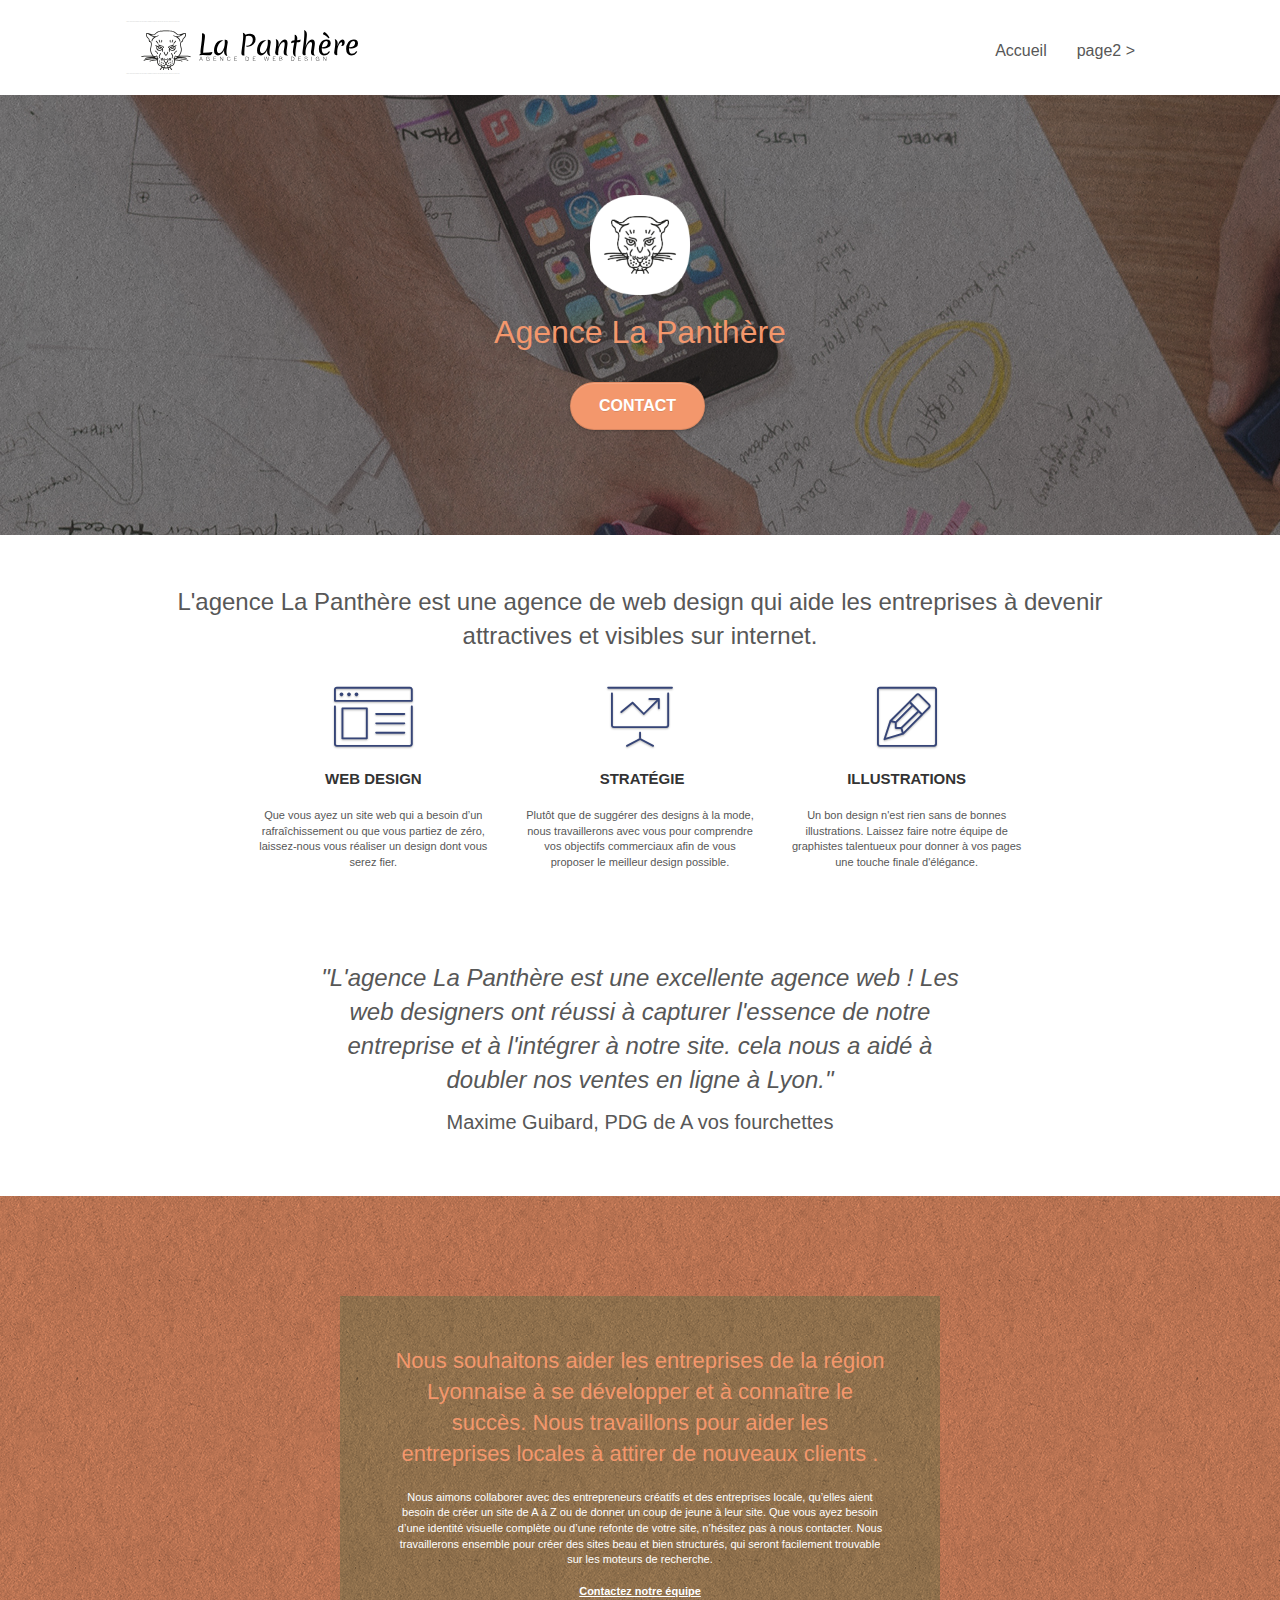
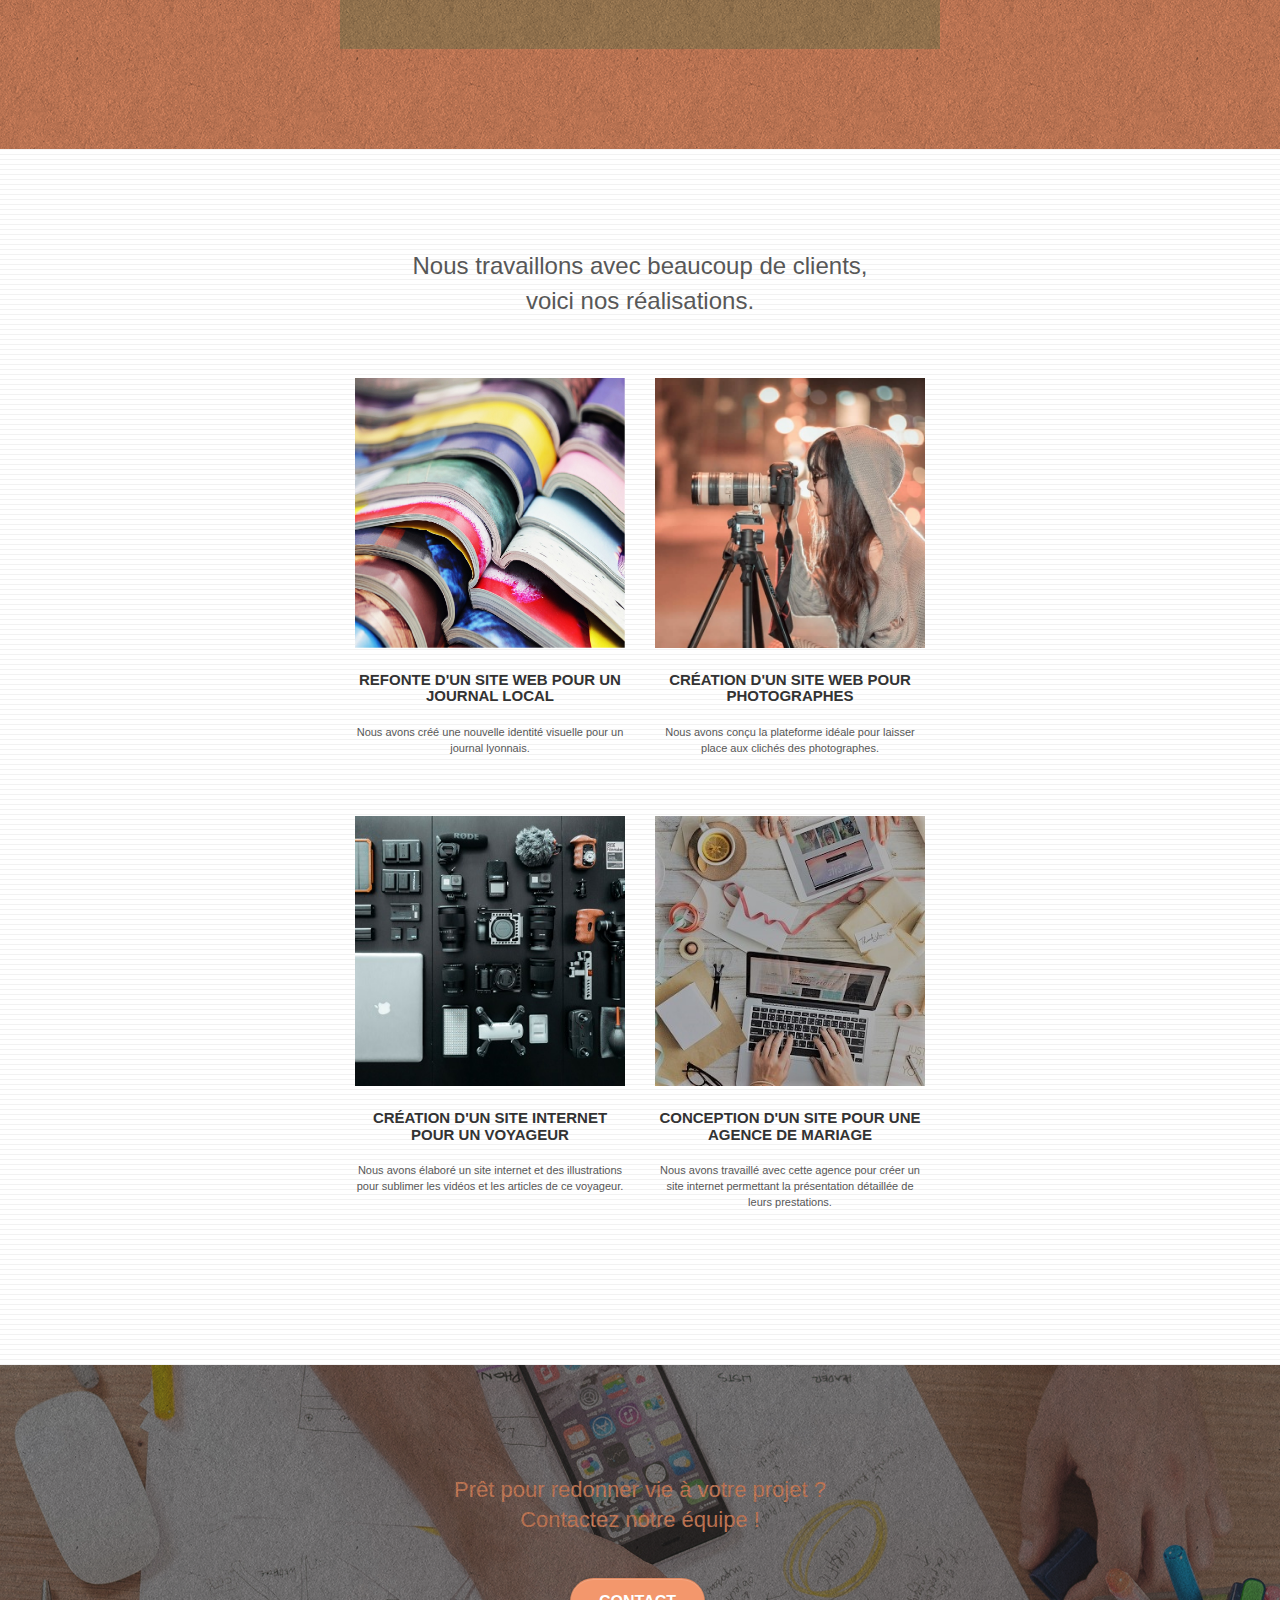
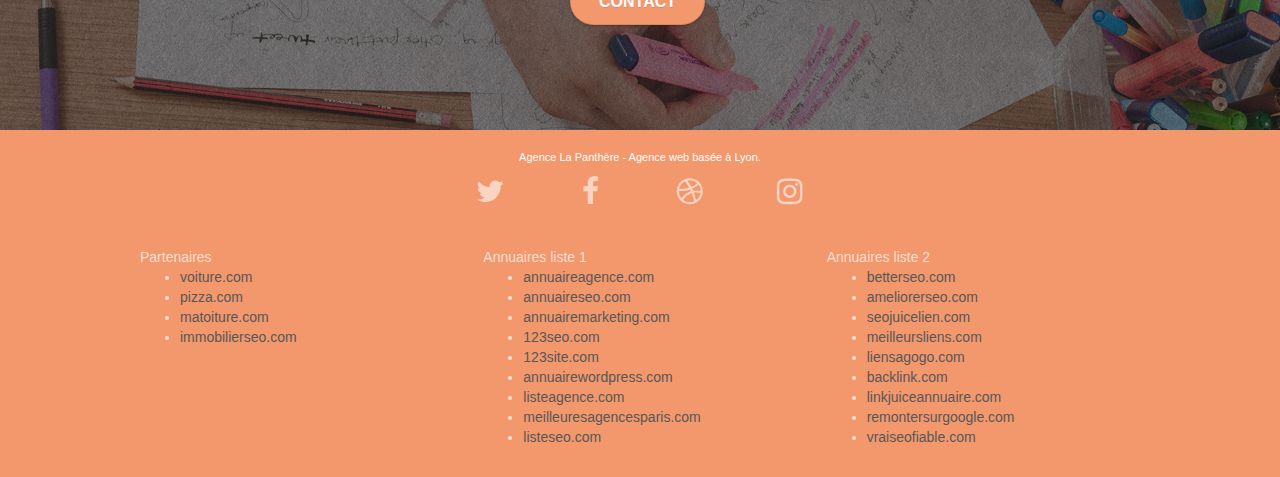
==== index.html @ 2849c3d4 "maj head, texte photo, langue" ====
<!DOCTYPE html>
<html lang="fr">
    <head>
        <meta charset="utf-8" />
        <meta
            name="keywords"
            content="seo, google, site web, site internet, agence design paris, agence design, agence design,agence design,agence design,agence design,agence design,agence design,agence design,agence design"
        />
        <meta name="description" content="" />
        <meta name="viewport" content="width=device-width, initial-scale=1.0, viewport-fit=cover" />
        <link rel="shortcut icon" type="image/png" href="favicon.jpg" />

        <link rel="stylesheet" type="text/css" href="./css/bootstrap.css" />
        <link rel="stylesheet" type="text/css" href="style.css" />
        <link rel="stylesheet" type="text/css" href="./css/font-awesome.css" />
        <link rel="stylesheet" type="text/css" href="./css/et-line.css" />

        <script src="./js/jquery-2.1.0.js"></script>
        <script src="./js/bootstrap.js"></script>
        <script src="./js/blocs.js"></script>
        <script src="./js/jquery.touchSwipe.js" defer></script>
        <script src="./js/gmaps.js"></script>

        <title>La Panthère</title>

        <!-- Analytics -->

        <!-- Analytics END -->
    </head>
    <body>
        <!-- Principal conteneur -->
        <div class="page-container">
            <!-- bloc-0 -->
            <div class="bloc bgc-white l-bloc" id="bloc-0">
                <div class="container bloc-sm">
                    <nav class="navbar row">
                        <div class="navbar-header">
                            <div class="keywords" style="color: #cccccc; font-size: 1px">
                                Agence web à paris, stratégie web, web design, illustrations, design de site web, site
                                web, web, internet, site internet, site
                            </div>
                            <a class="navbar-brand" href="index.html"
                                ><img
                                    src="img/agence-la-panthere-monochrome.svg"
                                    alt="paris web design logo agence web meilleure agence"
                                    height="40"
                            /></a>
                            <div class="keywords" style="color: #cccccc; font-size: 1px">
                                Agence web à paris, stratégie web, web design, illustrations, design de site web, site
                                web, web, internet, site internet, site
                            </div>
                            <button
                                id="nav-toggle"
                                type="button"
                                class="ui-navbar-toggle navbar-toggle"
                                data-toggle="collapse"
                                data-target=".navbar-1"
                            >
                                <span class="sr-only">Toggle navigation</span><span class="icon-bar"></span
                                ><span class="icon-bar"></span><span class="icon-bar"></span>
                            </button>
                        </div>
                        <div class="collapse navbar-collapse navbar-1 special-dropdown-nav">
                            <ul class="site-navigation nav navbar-nav">
                                <li>
                                    <a href="index.html">Accueil</a>
                                </li>
                                <li></li>
                                <li>
                                    <a href="page2.html">page2 &gt;</a>
                                </li>
                            </ul>
                        </div>
                    </nav>
                </div>
            </div>
            <!-- bloc-0 END -->

            <!-- bloc-1-presentation -->
            <div
                class="bloc bgc-dark-slate-blue bg-banniere d-bloc bg-t-edge bloc-bg-texture texture-paper b-parallax"
                id="bloc-1-hero"
            >
                <div class="container bloc-lg">
                    <div class="row tight-width-whitespace">
                        <div class="col-sm-12">
                            <img
                                src="img/logo.png"
                                class="center-block image-resize-mode"
                                width="100"
                                alt="Agence La Panthère, agence web paris, création logo paris"
                            />
                            <h1 class="text-center hero-bloc-text tc-white">Agence La Panthère</h1>
                            <div class="text-center">
                                <a
                                    href="page2.html"
                                    class="btn btn-lg btn-clean btn-rd cta-hero btn-atomic-tangerine"
                                    id="cta-hero"
                                    >Contact</a
                                >
                            </div>
                        </div>
                    </div>
                </div>
            </div>
            <!-- bloc-1-presentation END -->

            <!-- bloc-2-services -->
            <div class="bloc bgc-white l-bloc" id="bloc-2-services">
                <div class="container bloc-md">
                    <div class="row">
                        <div class="col-sm-12 text-center">
                            <p class="citation_1">
                                L'agence La Panthère est une agence de web design qui aide les entreprises à devenir
                                attractives et visibles sur internet.
                            </p>
                        </div>
                    </div>
                    <div class="row voffset-lg med-width-whitespace">
                        <div class="col-sm-4">
                            <div class="text-center">
                                <span class="et-icon-browser sm-shadow icon-dark-slate-blue icons icon-lg"></span>
                            </div>
                            <h3 class="mg-md text-center">Web design</h3>
                            <p class="text-center">
                                Que vous ayez un site web qui a besoin d&rsquo;un rafraîchissement ou que vous partiez
                                de zéro, laissez-nous vous réaliser un design dont vous serez fier.
                            </p>
                        </div>
                        <div class="col-sm-4">
                            <div class="text-center">
                                <span class="et-icon-presentation sm-shadow icon-dark-slate-blue icons icon-lg"></span>
                            </div>
                            <h3 class="mg-md text-center">&nbsp;Stratégie</h3>
                            <p class="text-center">
                                Plutôt que de suggérer des designs à la mode, nous travaillerons avec vous pour
                                comprendre vos objectifs commerciaux afin de vous proposer le meilleur design
                                possible.<br />
                            </p>
                        </div>
                        <div class="col-sm-4">
                            <div class="text-center">
                                <span class="et-icon-edit sm-shadow icon-dark-slate-blue icons icon-lg"></span>
                            </div>
                            <h3 class="mg-md text-center">Illustrations</h3>
                            <p class="text-center">
                                Un bon design n'est rien sans de bonnes illustrations. Laissez faire notre équipe de
                                graphistes talentueux pour donner à vos pages une touche finale d'élégance.
                            </p>
                        </div>
                    </div>
                    <div class="row voffset-lg voffset">
                        <div class="col-xs-12 col-md-8 col-md-offset-2 text-center">
                            <p class="citation_2">
                                "L'agence La Panthère est une excellente agence web ! Les web designers ont réussi à
                                capturer l'essence de notre entreprise et à l'intégrer à notre site. cela nous a aidé à
                                doubler nos ventes en ligne à Lyon."
                            </p>
                            <p class="sous_citation">Maxime Guibard, PDG de A vos fourchettes</p>
                        </div>
                    </div>
                </div>
            </div>
            <!-- bloc-2-services END -->

            <!-- bloc-3-what-i-do -->
            <div
                class="bloc tc-white bgc-atomic-tangerine bg-presentation d-bloc bloc-bg-texture texture-paper b-parallax"
                id="bloc-3-what-i-do"
            >
                <div class="container bloc-lg">
                    <div class="row tight-width-whitespace black-background">
                        <div class="col-sm-12">
                            <h2 class="mg-md text-center tc-white">
                                Nous souhaitons aider les entreprises de la région Lyonnaise à se développer et à
                                connaître le succès. Nous travaillons pour aider les entreprises locales à attirer de
                                nouveaux clients .<br />
                            </h2>
                            <p class="text-center white">
                                Nous aimons collaborer avec des entrepreneurs créatifs et des entreprises locale,
                                qu’elles aient besoin de créer un site de A à Z ou de donner un coup de jeune à leur
                                site. Que vous ayez besoin d’une identité visuelle complète ou d’une refonte de votre
                                site, n’hésitez pas à nous contacter. Nous travaillerons ensemble pour créer des sites
                                beau et bien structurés, qui seront facilement trouvable sur les moteurs de recherche.
                                <br /><br /><a class="ltc-white bold-link" href="page2.html">Contactez notre équipe</a
                                ><br />
                            </p>
                        </div>
                    </div>
                </div>
            </div>
            <!-- bloc-3-what-i-do END -->

            <!-- bloc-4-portfolio -->
            <div class="bloc bgc-white bg-lines-h2-bg bg-repeat l-bloc" id="bloc-4-portfolio">
                <div class="container bloc-lg">
                    <div class="row">
                        <div class="col-sm-12 text-center">
                            <p class="citation_3">
                                Nous travaillons avec beaucoup de clients,<br />
                                voici nos réalisations.
                            </p>
                        </div>
                    </div>
                    <div class="row tight-width-whitespace portfolio-row">
                        <div class="col-sm-6">
                            <a
                                href="#"
                                data-lightbox="img/1.jpg"
                                data-gallery-id="gallery-1"
                                data-caption="Refonte d'un site web pour un journal local"
                                data-frame="snapshot-lb"
                                ><img
                                    src="img/1.jpg"
                                    alt="paris web design logo agence web meilleure agence et refonte site web journal"
                                    class="img-responsive portfolio-thumb"
                            /></a>
                            <h3 class="mg-md text-center">Refonte d'un site web pour un journal local</h3>
                            <p class="text-center">
                                Nous avons créé une nouvelle identité visuelle pour un journal lyonnais.
                            </p>
                        </div>
                        <div class="col-sm-6">
                            <a
                                href="#"
                                data-lightbox="img/2.jpg"
                                data-gallery-id="gallery-1"
                                data-caption="Création d'un site web pour photographes"
                                data-frame="snapshot-lb"
                                ><img
                                    src="img/2.jpg"
                                    class="img-responsive portfolio-thumb"
                                    alt="paris web design logo agence web meilleure agence, Création d'un site web pour photographes"
                            /></a>
                            <h3 class="mg-md text-center">Création d'un site web pour photographes</h3>
                            <p class="text-center">
                                Nous avons conçu la plateforme idéale pour laisser place aux clichés des photographes.
                            </p>
                        </div>
                    </div>
                    <div class="row tight-width-whitespace portfolio-row">
                        <div class="col-sm-6">
                            <a
                                href="#"
                                data-lightbox="img/3.bmp"
                                data-gallery-id="gallery-1"
                                data-caption="Création d'un site internet pour un voyageur"
                                data-frame="snapshot-lb"
                                ><img
                                    src="img/3.bmp"
                                    class="img-responsive portfolio-thumb"
                                    alt="paris web design logo agence web meilleure agence, Création d'un site web pour voyageur"
                            /></a>
                            <h3 class="mg-md text-center">Création d'un site internet pour un voyageur</h3>
                            <p class="text-center">
                                Nous avons élaboré un site internet et des illustrations pour sublimer les vidéos et les
                                articles de ce voyageur.
                            </p>
                        </div>
                        <div class="col-sm-6">
                            <a
                                href="#"
                                data-lightbox="img/4.bmp"
                                data-gallery-id="gallery-1"
                                data-caption="Conception d'un site pour une agence de mariage"
                                data-frame="snapshot-lb"
                                ><img
                                    src="img/4.bmp"
                                    class="img-responsive portfolio-thumb"
                                    alt="paris web design logo agence web meilleure agence, Création d'un site web pour agence de mariage"
                            /></a>
                            <h3 class="mg-md text-center">Conception d'un site pour une agence de mariage</h3>
                            <p class="text-center">
                                Nous avons travaillé avec cette agence pour créer un site internet permettant la
                                présentation détaillée de leurs prestations.
                            </p>
                        </div>
                    </div>
                </div>
            </div>
            <!-- bloc-4-portfolio END -->

            <!-- bloc-5-cta -->
            <div class="bloc bgc-dark-slate-blue bg-banniere d-bloc bloc-bg-texture texture-paper" id="bloc-5-cta">
                <div class="container bloc-lg">
                    <div class="row">
                        <h2 class="mg-md text-center tc-white">
                            Prêt pour redonner vie à votre projet ?<br />Contactez notre équipe !
                        </h2>
                        <div class="col-sm-12 text-center">
                            <a href="page2.html" class="btn btn-atomic-tangerine btn-clean btn-rd btn-lg cta-hero"
                                >Contact</a
                            >
                        </div>
                    </div>
                </div>
            </div>
            <!-- bloc-5-cta END -->

            <!-- Footer - bloc-8 -->
            <div class="bloc bgc-atomic-tangerine d-bloc" id="bloc-8">
                <div class="container bloc-sm">
                    <div class="row">
                        <div class="col-sm-12">
                            <p class="text-center white">Agence La Panthère - Agence web basée à Lyon.<br /></p>
                            <div class="row row-no-gutters social">
                                <div class="col-sm-3">
                                    <div class="text-center">
                                        <a class="social" href="index.html"
                                            ><span class="fa fa-twitter icon-md"></span
                                        ></a>
                                    </div>
                                </div>
                                <div class="col-sm-3">
                                    <div class="text-center">
                                        <a class="social" href="index.html"
                                            ><span class="fa fa-facebook icon-md"></span
                                        ></a>
                                    </div>
                                </div>
                                <div class="col-sm-3">
                                    <div class="text-center">
                                        <a class="social" href="index.html"
                                            ><span class="fa fa-dribbble icon-md"></span
                                        ></a>
                                    </div>
                                </div>
                                <div class="col-sm-3">
                                    <div class="text-center">
                                        <a class="social" href="index.html"
                                            ><span class="fa fa-instagram icon-md"></span
                                        ></a>
                                    </div>
                                </div>
                                <div class="keywords" style="color: #f3976c">
                                    Agence web à paris, stratégie web, web design, illustrations, design de site web,
                                    site web, web, internet, site internet, site
                                </div>
                            </div>
                            <div class="row">
                                <div class="col-sm-4">
                                    Partenaires
                                    <ul>
                                        <li><a href="voiture.com">voiture.com</a></li>
                                        <li><a href="pizza.com">pizza.com</a></li>
                                        <li><a href="matoiture.com">matoiture.com</a></li>
                                        <li><a href="immobilierseo.com">immobilierseo.com</a></li>
                                    </ul>
                                </div>
                                <div class="col-sm-4">
                                    Annuaires liste 1
                                    <ul>
                                        <li><a href="annuaireagence.com">annuaireagence.com</a></li>
                                        <li><a href="annuaireseo.com">annuaireseo.com</a></li>
                                        <li><a href="annuairemarketing.com">annuairemarketing.com</a></li>
                                        <li><a href="123seoture.com">123seo.com</a></li>
                                        <li><a href="123site.com">123site.com</a></li>
                                        <li><a href="annuairewordpress.com">annuairewordpress.com</a></li>
                                        <li><a href="listeagence.com">listeagence.com</a></li>
                                        <li><a href="meilleuresagencesparis.com">meilleuresagencesparis.com</a></li>
                                        <li><a href="listeseo.com">listeseo.com</a></li>
                                    </ul>
                                </div>
                                <div class="col-sm-4">
                                    Annuaires liste 2
                                    <ul>
                                        <li><a href="betterseo.com">betterseo.com</a></li>
                                        <li><a href="ameliorerseo.com">ameliorerseo.com</a></li>
                                        <li><a href="seojuicelien.com">seojuicelien.com</a></li>
                                        <li><a href="meilleursliens.com">meilleursliens.com</a></li>
                                        <li><a href="liensagogo.com">liensagogo.com</a></li>
                                        <li><a href="backlink.com">backlink.com</a></li>
                                        <li><a href="linkjuiceannuaire.com">linkjuiceannuaire.com</a></li>
                                        <li><a href="remontersurgoogle.com">remontersurgoogle.com</a></li>
                                        <li><a href="vraiseofiable.com">vraiseofiable.com</a></li>
                                    </ul>
                                </div>
                            </div>
                        </div>
                    </div>
                </div>
            </div>
            <!-- Footer - bloc-8 END -->
        </div>
        <!-- Principal conteneur END -->
    </body>
</html>
---- style.css ----
body {
    margin: 0;
    padding: 0;
    background: #fff;
    overflow-x: hidden;
    -webkit-font-smoothing: antialiased;
    -moz-osx-font-smoothing: grayscale;
}

a,
button {
    transition: all 0.3s ease-in-out;
    outline: none !important;
}

a:hover {
    text-decoration: none;
    cursor: pointer;
}

#page-loading-blocs-notifaction {
    position: fixed;
    top: 0;
    bottom: 0;
    width: 100%;
    z-index: 100000;
    background: #ffffff url("img/pageload-spinner.gif") no-repeat center center;
}

.bloc {
    width: 100%;
    clear: both;
    background: 50% 50% no-repeat;
    padding: 0 50px;
    -webkit-background-size: cover;
    -moz-background-size: cover;
    -o-background-size: cover;
    background-size: cover;
    position: relative;
}

.bloc .container {
    padding-left: 0;
    padding-right: 0;
}

.bloc-lg {
    padding: 100px 50px;
}

.bloc-md {
    padding: 50px;
}

.bloc-sm {
    padding: 20px 50px;
}

.bg-center,
.bg-l-edge,
.bg-r-edge,
.bg-t-edge,
.bg-b-edge,
.bg-tl-edge,
.bg-bl-edge,
.bg-tr-edge,
.bg-br-edge,
.bg-repeat {
    -webkit-background-size: auto !important;
    -moz-background-size: auto !important;
    -o-background-size: auto !important;
    background-size: auto !important;
}

.bg-repeat {
    background: repeat;
}

.bg-t-edge {
    background: top no-repeat;
}

.bloc-bg-texture::before {
    content: "";
    background-size: 2px 2px;
    position: absolute;
    top: 0;
    bottom: 0;
    left: 0;
    right: 0;
}

.texture-paper::before {
    background: url("img/texture-paper.png");
    background-size: 280px 280px;
}

.b-parallax {
    background-attachment: fixed;
}

.d-bloc {
    color: rgba(255, 255, 255, 0.7);
}

.d-bloc button:hover {
    color: rgba(255, 255, 255, 0.9);
}

.d-bloc .icon-round,
.d-bloc .icon-square,
.d-bloc .icon-rounded,
.d-bloc .icon-semi-rounded-a,
.d-bloc .icon-semi-rounded-b {
    border-color: rgba(255, 255, 255, 0.9);
}

.d-bloc .divider-h span {
    border-color: rgba(255, 255, 255, 0.2);
}

.d-bloc .a-btn,
.d-bloc .navbar a,
.d-bloc .navbar-brand,
.d-bloc a .icon-sm,
.d-bloc a .icon-md,
.d-bloc a .icon-lg,
.d-bloc a .icon-xl,
.d-bloc h1 a,
.d-bloc h2 a,
.d-bloc h3 a,
.d-bloc h4 a,
.d-bloc h5 a,
.d-bloc h6 a,
.d-bloc p a {
    color: rgba(255, 255, 255, 0.6);
}

.d-bloc .a-btn:hover,
.d-bloc .navbar a:hover,
.d-bloc .navbar-brand:hover,
.d-bloc a:hover .icon-sm,
.d-bloc a:hover .icon-md,
.d-bloc a:hover .icon-lg,
.d-bloc a:hover .icon-xl,
.d-bloc h1 a:hover,
.d-bloc h2 a:hover,
.d-bloc h3 a:hover,
.d-bloc h4 a:hover,
.d-bloc h5 a:hover,
.d-bloc h6 a:hover,
.d-bloc p a:hover {
    color: rgba(255, 255, 255, 1);
}

.d-bloc .navbar-toggle .icon-bar {
    background: rgba(255, 255, 255, 1);
}

.d-bloc .btn-wire,
.d-bloc .btn-wire:hover {
    color: rgba(255, 255, 255, 1);
    border-color: rgba(255, 255, 255, 1);
}

.d-bloc .panel {
    color: rgba(0, 0, 0, 0.5);
}

.d-bloc .panel button:hover {
    color: rgba(0, 0, 0, 0.7);
}

.d-bloc .panel icon {
    border-color: rgba(0, 0, 0, 0.7);
}

.d-bloc .panel .divider-h span {
    border-color: rgba(0, 0, 0, 0.1);
}

.d-bloc .panel .a-btn {
    color: rgba(0, 0, 0, 0.6);
}

.d-bloc .panel .a-btn:hover {
    color: rgba(0, 0, 0, 1);
}

.d-bloc .panel .btn-wire,
.d-bloc .panel .btn-wire:hover {
    color: rgba(0, 0, 0, 0.7);
    border-color: rgba(0, 0, 0, 0.3);
}

.d-bloc .panel,
.l-bloc {
    color: rgba(0, 0, 0, 0.5);
}

.d-bloc .panel button:hover,
.l-bloc button:hover {
    color: rgba(0, 0, 0, 0.7);
}

.l-bloc .icon-round,
.l-bloc .icon-square,
.l-bloc .icon-rounded,
.l-bloc .icon-semi-rounded-a,
.l-bloc .icon-semi-rounded-b {
    border-color: rgba(0, 0, 0, 0.7);
}

.d-bloc .panel .divider-h span,
.l-bloc .divider-h span {
    border-color: rgba(0, 0, 0, 0.1);
}

.d-bloc .panel .a-btn,
.l-bloc .a-btn,
.l-bloc .navbar a,
.l-bloc .navbar-brand,
.l-bloc a .icon-sm,
.l-bloc a .icon-md,
.l-bloc a .icon-lg,
.l-bloc a .icon-xl,
.l-bloc h1 a,
.l-bloc h2 a,
.l-bloc h3 a,
.l-bloc h4 a,
.l-bloc h5 a,
.l-bloc h6 a,
.l-bloc p a {
    color: rgba(0, 0, 0, 0.6);
}

.d-bloc .panel .a-btn:hover,
.l-bloc .a-btn:hover,
.l-bloc .navbar a:hover,
.l-bloc .navbar-brand:hover,
.l-bloc a:hover .icon-sm,
.l-bloc a:hover .icon-md,
.l-bloc a:hover .icon-lg,
.l-bloc a:hover .icon-xl,
.l-bloc h1 a:hover,
.l-bloc h2 a:hover,
.l-bloc h3 a:hover,
.l-bloc h4 a:hover,
.l-bloc h5 a:hover,
.l-bloc h6 a:hover,
.l-bloc p a:hover {
    color: rgba(0, 0, 0, 1);
}

.l-bloc .navbar-toggle .icon-bar {
    color: rgba(0, 0, 0, 0.6);
}

.d-bloc .panel .btn-wire,
.d-bloc .panel .btn-wire:hover,
.l-bloc .btn-wire,
.l-bloc .btn-wire:hover {
    color: rgba(0, 0, 0, 0.7);
    border-color: rgba(0, 0, 0, 0.3);
}

.voffset {
    margin-top: 30px;
}

.voffset-lg {
    margin-top: 80px;
}

.row-no-gutters {
    margin-right: 0;
    margin-left: 0;
}

.row.row-no-gutters > [class^="col-"],
.row.row-no-gutters > [class*=" col-"] {
    padding-right: 0;
    padding-left: 0;
}

#bloc-1-hero h1 {
    font-size: 32px;
}

.navbar {
    margin-bottom: 0;
    z-index: 1;
}

.navbar-brand {
    height: auto;
    padding: 3px 15px;
    font-size: 25px;
    font-weight: normal;
    font-weight: 600;
    line-height: 44px;
}

.navbar-brand img {
    max-height: 200px;
    margin: 0 5px 0 0;
    display: inline;
}

.navbar-brand img[src$="svg"] {
    min-width: 100px;
}

.nav-center .navbar-brand img {
    margin: 0;
}

.navbar .nav {
    padding-top: 2px;
    margin-right: -16px;
    float: right;
    z-index: 1;
}

.nav > li {
    float: left;
    margin-top: 4px;
    font-size: 16px;
}

.navbar-nav .open .dropdown-menu > li > a {
    text-align: inherit;
}

.nav > li a:hover,
.nav > li a:focus {
    background: transparent;
}

.navbar-toggle {
    margin: 10px 10px 0 0;
    border: 0px;
}

.navbar-toggle:hover {
    background: transparent !important;
}

.navbar-toggle .icon-bar {
    background-color: rgba(0, 0, 0, 0.5);
    width: 26px;
}

.nav-invert .navbar .nav {
    float: left;
}

.nav-invert .navbar-header,
.nav-invert .navbar-brand {
    float: right;
    position: relative;
    z-index: 2;
}

@media (min-width: 768px) {
    .site-navigation {
        position: absolute;
        top: 50%;
        right: 20px;
        transform: translate(0, -50%);
        -webkit-transform: translateY(-50%);
    }
    .nav > li .dropdown-menu a,
    .nav > li .dropdown-menu a:hover {
        color: #484848;
    }
    .nav-invert .site-navigation {
        left: 0;
        right: 0;
    }
    .nav-center {
        text-align: center;
    }
    .nav-center .navbar-header {
        width: 100%;
    }
    .nav-center .navbar-header,
    .nav-center .navbar-brand,
    .nav-center .nav > li {
        float: none;
        display: inline-block;
    }
    .nav-center .site-navigation {
        position: relative;
        width: 100%;
        right: 0;
        margin-right: 0px;
        margin-top: 20px;
    }
    .nav-center.mini-nav .navbar-toggle {
        float: none;
        margin: 10px auto 0;
    }
}

.nav > li > .dropdown a {
    background: none !important;
    display: block;
    padding: 14px 15px;
}

nav .caret {
    margin: 0 5px;
}

.dropdown-menu .dropdown-menu {
    top: -8px;
    left: 100%;
}

.dropdown-menu .dropmenu-flow-right {
    top: 100%;
    left: 0;
    margin-left: -1px;
    border-top-left-radius: 0;
    border-top-right-radius: 0;
}

.dropdown-menu .dropdown span {
    border: 4px solid black;
    border-top-color: transparent;
    border-right-color: transparent;
    border-bottom-color: transparent;
    margin: 6px -5px 0 0 !important;
    float: right;
}

.mg-md {
    margin-top: 10px;
    margin-bottom: 20px;
}

.mg-lg {
    margin-top: 10px;
    margin-bottom: 40px;
}

.btn {
    margin: 0 5px 5px 0;
}

.btn.pull-right {
    margin: 0 0 5px 5px;
}

.btn-d,
.btn-d:hover,
.btn-d:focus {
    color: #fff;
    background: rgba(0, 0, 0, 0.3);
}

button {
    outline: none !important;
}

.btn-rd {
    border-radius: 40px;
}

.btn-clean {
    border: 1px solid rgba(0, 0, 0, 0.08);
    border-bottom-color: rgba(0, 0, 0, 0.1);
    text-shadow: 0 1px 0 rgba(0, 0, 1, 0.1);
    box-shadow: 0 1px 3px rgba(0, 0, 1, 0.25), inset 0 1px 0 0 rgba(255, 255, 255, 0.15);
}

.icon-md {
    font-size: 30px !important;
}

.icon-lg {
    font-size: 60px !important;
}

.sm-shadow {
    text-shadow: 0 1px 2px rgba(0, 0, 0, 0.3);
}

.panel-sq,
.panel-sq .panel-heading,
.panel-sq .panel-footer {
    border-radius: 0;
}

.panel-rd {
    border-radius: 30px;
}

.panel-rd .panel-heading {
    border-radius: 29px 29px 0 0;
}

.panel-rd .panel-footer {
    border-radius: 0 0 29px 29px;
}

.form-control {
    border-color: rgba(0, 0, 0, 0.1);
    box-shadow: none;
}

.scrollToTop {
    width: 40px;
    height: 40px;
    position: fixed;
    bottom: 20px;
    right: 20px;
    opacity: 0;
    z-index: 500;
    transition: all 0.3s ease-in-out;
}

.scrollToTop span {
    margin-top: 6px;
}

.showScrollTop {
    font-size: 14px;
    opacity: 1;
}

a[data-lightbox] {
    position: relative;
    display: block;
    text-align: center;
}

a[data-lightbox]:hover::before {
    content: "+";
    font-family: "HelveticaNeue-Light", "Helvetica Neue Light", "Helvetica Neue", Helvetica, Arial;
    font-size: 32px;
    width: 50px;
    height: 50px;
    margin-left: -25px;
    border-radius: 50%;
    background: rgba(0, 0, 0, 0.6);
    color: #fff;
    font-weight: 100;
    z-index: 1;
    position: absolute;
    top: 50%;
    transform: translateY(-50%);
    -webkit-transform: translateY(-50%);
}

a[data-lightbox]:hover img {
    opacity: 0.6;
    -webkit-animation-fill-mode: none;
    animation-fill-mode: none;
}

#lightbox-modal {
    display: flex;
    align-items: center;
}

#lightbox-modal .modal-dialog {
    width: 90%;
    max-width: 900px;
    margin: 0 auto 0;
}

#lightbox-modal .modal-dialog img {
    max-height: 90vh;
    margin: 0 auto;
}

.lightbox-caption {
    padding: 20px;
    color: #fff;
    background: rgba(0, 0, 0, 0.5);
    position: absolute;
    left: 15px;
    right: 15px;
    bottom: 5px;
}

.close-lightbox {
    color: #fff;
    font-size: 30px;
    position: absolute;
    top: 20px;
    right: 20px;
    z-index: 20;
    background: rgba(0, 0, 0, 0.5);
    border: none;
    line-height: 30px;
    padding: 0 9px 5px;
    opacity: 0.3;
}

.close-lightbox:hover,
.next-lightbox:hover,
.prev-lightbox:hover {
    opacity: 1;
    color: #fff;
}

.next-lightbox,
.prev-lightbox {
    font-size: 20px;
    color: rgba(255, 255, 255, 0.9);
    background: rgba(0, 0, 0, 0.5);
    transition: all 0.2s ease-in-out;
    position: absolute;
    top: 45%;
    z-index: 1;
    opacity: 0.4;
}

.next-lightbox {
    padding: 6px 8px 1px 13px;
    right: 25px;
}

.prev-lightbox {
    padding: 6px 13px 1px 10px;
    left: 25px;
}

.snapshot-lb .modal-body {
    padding-bottom: 45px;
}

.snapshot-lb .lightbox-caption {
    padding: 0;
    color: rgba(0, 0, 0, 0.5);
    background: none;
}

h1,
h2,
h3,
h4,
h5,
h6,
p,
label,
.btn,
a {
    font-family: "helvetica";
    font-weight: 400;
    color: #575757 !important;
}

.container {
    max-width: 1000px;
}

.hero-bloc-text {
    font-size: 38px;
}

.hero-bloc-text-sub {
    font-size: 36px;
}

.statement-bloc-text {
    line-height: 26px;
    font-style: italic;
    font-size: 20px;
    text-align: center;
    font-weight: lighter;
    max-width: 520px;
    margin: auto auto auto auto;
}

p {
    font-size: 11px;
}

.tight-width-whitespace {
    max-width: 600px;
    margin: auto auto auto auto;
}

.h1 {
    font-size: 20px;
    font-family: "Open Sans";
}

.cta-hero {
    margin-top: 22px;
    color: #ffffff !important;
    text-transform: uppercase;
    padding: 12px 28px 12px 28px;
    font-size: 16px;
    font-weight: 700;
}

.social {
    max-width: 400px;
    margin: auto auto auto auto;
}

h2 {
    font-size: 22px;
    line-height: 1.4em;
}

h3 {
    font-size: 15px;
    text-transform: uppercase;
    font-weight: 700;
    color: #333333 !important;
}

.med-width-whitespace {
    max-width: 800px;
    margin: auto auto auto auto;
    box-shadow: 0px 0px 0px #000000;
}

h1 {
    color: #333333 !important;
}

h4 {
    color: #333333 !important;
}

.icons {
    margin-bottom: 14px;
    margin-top: 24px;
}

.white {
    color: #ffffff !important;
}

.portfolio-thumb {
    margin-bottom: 24px;
}

.portfolio-row {
    margin-bottom: 44px;
    margin-top: 50px;
}

.avatar {
    box-shadow: 0px 4px 9px rgba(0, 0, 0, 0.3);
}

.black-background {
    background-color: rgba(165, 147, 99, 0.7);
    padding: 40px 40px 40px 40px;
}

.bold-link {
    font-weight: 900;
    text-decoration: underline !important;
}

.bgc-white {
    background-color: #ffffff;
}

.bgc-dark-slate-blue {
    background-color: #364577;
}

.bgc-atomic-tangerine {
    background-color: #f3976c;
}

.tc-white {
    color: #f3976c !important;
}

.btn-atomic-tangerine {
    background: #f3976c;
    color: #ffffff !important;
}

.btn-atomic-tangerine:hover {
    background: #c27956 !important;
    color: #ffffff !important;
}

.ltc-white {
    color: #ffffff !important;
}

.ltc-white:hover {
    color: #cccccc !important;
}

.ltc-atomic-tangerine {
    color: #f3976c !important;
}

.ltc-atomic-tangerine:hover {
    color: #c27956 !important;
}

.icon-dark-slate-blue {
    color: #364577 !important;
    border-color: #364577 !important;
}

.bg-dots-bg {
    background-image: url("img/dots-bg.png");
}

.bg-lines-h2-bg {
    background-image: url("img/lines-h2-bg.png");
}

.bg-banniere {
    background-image: url("img/agence-la-panthere.jpg");
}

.bg-presentation {
    background-image: url("img/image-de-presentation.bmp");
}

@media (max-width: 1024px) {
    .bloc {
        padding-left: 20px;
        padding-right: 20px;
    }
    .bloc.full-width-bloc,
    .bloc-tile-2.full-width-bloc .container,
    .bloc-tile-3.full-width-bloc .container,
    .bloc-tile-4.full-width-bloc .container {
        padding-left: 0;
        padding-right: 0;
    }
}

@media (max-width: 992px) and (min-width: 768px) {
    .navbar .nav {
        max-width: 80%;
    }
    .nav-center.navbar .nav {
        max-width: 100%;
    }
}

@media only screen and (min-device-width: 768px) and (max-device-width: 1024px) and (orientation: landscape) {
    .b-parallax {
        background-attachment: scroll;
    }
}

@media only screen and (min-device-width: 1024px) and (max-device-width: 1366px) and (-webkit-min-device-pixel-ratio: 1.5) {
    .b-parallax {
        background-attachment: scroll;
    }
}

@media (max-width: 991px) {
    .container {
        width: 100%;
    }
    .b-parallax {
        background-attachment: scroll;
    }
    .page-container,
    #hero-bloc {
        overflow-x: hidden;
        position: relative;
    }
    .bloc {
        padding-left: constant(safe-area-inset-left);
        padding-right: constant(safe-area-inset-right);
    }
    .bloc-group,
    .bloc-group .bloc {
        display: block;
        width: 100%;
    }
    .bloc-fill-screen .fill-bloc-top-edge,
    .bloc-fill-screen .fill-bloc-bottom-edge {
        padding: 0 20px;
        padding-left: constant(safe-area-inset-left);
        padding-right: constant(safe-area-inset-right);
    }
}

@media (max-width: 767px) {
    .page-container {
        overflow-x: hidden;
        position: relative;
    }
    h1,
    h2,
    h3,
    h4,
    h5,
    h6,
    p,
    #disqus_thread {
        padding-left: 10px !important;
        padding-right: 10px !important;
    }
    .b-parallax {
        background-attachment: scroll;
    }
    .navbar .nav {
        padding-top: 0;
        border-top: 1px solid rgba(0, 0, 0, 0.2);
        float: none !important;
    }
    .navbar.row {
        margin-left: 0;
        margin-right: 0;
    }
    .site-navigation {
        position: inherit;
        transform: none;
        -webkit-transform: none;
        -ms-transform: none;
    }
    .nav > li {
        margin-top: 0;
        border-bottom: 1px solid rgba(0, 0, 0, 0.1);
        background: rgba(0, 0, 0, 0.05);
        text-align: left;
        padding-left: 15px;
        width: 100%;
    }
    .nav > li:hover {
        background: rgba(0, 0, 0, 0.08);
    }
    .dropdown .dropdown a .caret {
        float: none;
        margin: 5px 0 0 10px !important;
        border: 4px solid black;
        border-bottom-color: transparent;
        border-right-color: transparent;
        border-left-color: transparent;
    }
    #hero-bloc .navbar .nav {
        background: rgba(0, 0, 0, 0.8);
    }
    #hero-bloc .navbar .nav a {
        color: rgba(255, 255, 255, 0.6);
    }
    .hero {
        padding: 50px 0;
    }
    .hero-nav {
        left: -1px;
        right: -1px;
    }
    .navbar-collapse {
        padding: 0;
        overflow-x: hidden;
        -webkit-box-shadow: none;
        box-shadow: none;
    }
    .navbar-brand img {
        max-height: 40px;
        width: auto;
    }
    .nav-invert .navbar-header {
        float: none;
        width: 100%;
    }
    .nav-invert .navbar-toggle {
        float: left;
        margin-left: 10px;
    }
    .bloc {
        padding-left: 0;
        padding-right: 0;
    }
    .bloc-xxl,
    .bloc-xl,
    .bloc-lg {
        padding: 40px 0;
    }
    .bloc-sm,
    .bloc-md {
        padding-left: 0;
        padding-right: 0;
    }
    .bloc-tile-2 .container,
    .bloc-tile-3 .container,
    .bloc-tile-4 .container,
    .bloc-fill-screen .fill-bloc-top-edge,
    .bloc-fill-screen .fill-bloc-bottom-edge {
        padding-left: 0;
        padding-right: 0;
    }
    .a-block {
        padding: 0 10px;
    }
    .btn-dwn {
        display: none;
    }
    .voffset {
        margin-top: 5px;
    }
    .voffset-md {
        margin-top: 20px;
    }
    .voffset-lg {
        margin-top: 30px;
    }
    form {
        padding: 5px;
    }
    .close-lightbox {
        display: inline-block;
    }
    .blocsapp-device-iphone5 {
        background-size: 216px 425px;
        padding-top: 60px;
        width: 216px;
        height: 425px;
    }
    .blocsapp-device-iphone5 img {
        width: 180px;
        height: 320px;
    }
}

@media (max-width: 400px) {
    .bloc {
        padding-left: 0;
        padding-right: 0;
    }
}

@media (max-width: 767px) {
    .bloc-mob-center-text {
        text-align: center;
    }
}

/* modif leosct */

.citation_1 {
    font-size: 24px;
}

.citation_2 {
    font-size: 24px;
    font-style: italic;
}

.sous_citation {
    font-size: 20px;
    color: #cccccc;
}

.citation_3 {
    font-size: 24px;
}
---- css/et-line.css ----
@font-face {
    font-family: et-line;
    src: url(../fonts/et-line.eot);
    src: url(../fonts/et-line.eot?#iefix) format('embedded-opentype'), url(../fonts/et-line.woff) format('woff'), url(../fonts/et-line.ttf) format('truetype'), url(../fonts/et-line.svg#et-line) format('svg');
    font-weight: 400;
    font-style: normal
}

.et-icon-adjustments,
.et-icon-alarmclock,
.et-icon-anchor,
.et-icon-aperture,
.et-icon-attachment,
.et-icon-bargraph,
.et-icon-basket,
.et-icon-beaker,
.et-icon-bike,
.et-icon-book-open,
.et-icon-briefcase,
.et-icon-browser,
.et-icon-calendar,
.et-icon-camera,
.et-icon-caution,
.et-icon-chat,
.et-icon-circle-compass,
.et-icon-clipboard,
.et-icon-clock,
.et-icon-cloud,
.et-icon-compass,
.et-icon-desktop,
.et-icon-dial,
.et-icon-document,
.et-icon-documents,
.et-icon-download,
.et-icon-dribbble,
.et-icon-edit,
.et-icon-envelope,
.et-icon-expand,
.et-icon-facebook,
.et-icon-flag,
.et-icon-focus,
.et-icon-gears,
.et-icon-genius,
.et-icon-gift,
.et-icon-global,
.et-icon-globe,
.et-icon-googleplus,
.et-icon-grid,
.et-icon-happy,
.et-icon-hazardous,
.et-icon-heart,
.et-icon-hotairballoon,
.et-icon-hourglass,
.et-icon-key,
.et-icon-laptop,
.et-icon-layers,
.et-icon-lifesaver,
.et-icon-lightbulb,
.et-icon-linegraph,
.et-icon-linkedin,
.et-icon-lock,
.et-icon-magnifying-glass,
.et-icon-map,
.et-icon-map-pin,
.et-icon-megaphone,
.et-icon-mic,
.et-icon-mobile,
.et-icon-newspaper,
.et-icon-notebook,
.et-icon-paintbrush,
.et-icon-paperclip,
.et-icon-pencil,
.et-icon-phone,
.et-icon-picture,
.et-icon-pictures,
.et-icon-piechart,
.et-icon-presentation,
.et-icon-pricetags,
.et-icon-printer,
.et-icon-profile-female,
.et-icon-profile-male,
.et-icon-puzzle,
.et-icon-quote,
.et-icon-recycle,
.et-icon-refresh,
.et-icon-ribbon,
.et-icon-rss,
.et-icon-sad,
.et-icon-scissors,
.et-icon-scope,
.et-icon-search,
.et-icon-shield,
.et-icon-speedometer,
.et-icon-strategy,
.et-icon-streetsign,
.et-icon-tablet,
.et-icon-target,
.et-icon-telescope,
.et-icon-toolbox,
.et-icon-tools,
.et-icon-tools-2,
.et-icon-trophy,
.et-icon-tumblr,
.et-icon-twitter,
.et-icon-upload,
.et-icon-video,
.et-icon-wallet,
.et-icon-wine {
    font-family: et-line;
    speak: none;
    font-style: normal;
    font-weight: 400;
    font-variant: normal;
    text-transform: none;
    line-height: 1;
    -webkit-font-smoothing: antialiased;
    -moz-osx-font-smoothing: grayscale;
    display: inline-block
}

.et-icon-mobile:before {
    content: "\e000"
}

.et-icon-laptop:before {
    content: "\e001"
}

.et-icon-desktop:before {
    content: "\e002"
}

.et-icon-tablet:before {
    content: "\e003"
}

.et-icon-phone:before {
    content: "\e004"
}

.et-icon-document:before {
    content: "\e005"
}

.et-icon-documents:before {
    content: "\e006"
}

.et-icon-search:before {
    content: "\e007"
}

.et-icon-clipboard:before {
    content: "\e008"
}

.et-icon-newspaper:before {
    content: "\e009"
}

.et-icon-notebook:before {
    content: "\e00a"
}

.et-icon-book-open:before {
    content: "\e00b"
}

.et-icon-browser:before {
    content: "\e00c"
}

.et-icon-calendar:before {
    content: "\e00d"
}

.et-icon-presentation:before {
    content: "\e00e"
}

.et-icon-picture:before {
    content: "\e00f"
}

.et-icon-pictures:before {
    content: "\e010"
}

.et-icon-video:before {
    content: "\e011"
}

.et-icon-camera:before {
    content: "\e012"
}

.et-icon-printer:before {
    content: "\e013"
}

.et-icon-toolbox:before {
    content: "\e014"
}

.et-icon-briefcase:before {
    content: "\e015"
}

.et-icon-wallet:before {
    content: "\e016"
}

.et-icon-gift:before {
    content: "\e017"
}

.et-icon-bargraph:before {
    content: "\e018"
}

.et-icon-grid:before {
    content: "\e019"
}

.et-icon-expand:before {
    content: "\e01a"
}

.et-icon-focus:before {
    content: "\e01b"
}

.et-icon-edit:before {
    content: "\e01c"
}

.et-icon-adjustments:before {
    content: "\e01d"
}

.et-icon-ribbon:before {
    content: "\e01e"
}

.et-icon-hourglass:before {
    content: "\e01f"
}

.et-icon-lock:before {
    content: "\e020"
}

.et-icon-megaphone:before {
    content: "\e021"
}

.et-icon-shield:before {
    content: "\e022"
}

.et-icon-trophy:before {
    content: "\e023"
}

.et-icon-flag:before {
    content: "\e024"
}

.et-icon-map:before {
    content: "\e025"
}

.et-icon-puzzle:before {
    content: "\e026"
}

.et-icon-basket:before {
    content: "\e027"
}

.et-icon-envelope:before {
    content: "\e028"
}

.et-icon-streetsign:before {
    content: "\e029"
}

.et-icon-telescope:before {
    content: "\e02a"
}

.et-icon-gears:before {
    content: "\e02b"
}

.et-icon-key:before {
    content: "\e02c"
}

.et-icon-paperclip:before {
    content: "\e02d"
}

.et-icon-attachment:before {
    content: "\e02e"
}

.et-icon-pricetags:before {
    content: "\e02f"
}

.et-icon-lightbulb:before {
    content: "\e030"
}

.et-icon-layers:before {
    content: "\e031"
}

.et-icon-pencil:before {
    content: "\e032"
}

.et-icon-tools:before {
    content: "\e033"
}

.et-icon-tools-2:before {
    content: "\e034"
}

.et-icon-scissors:before {
    content: "\e035"
}

.et-icon-paintbrush:before {
    content: "\e036"
}

.et-icon-magnifying-glass:before {
    content: "\e037"
}

.et-icon-circle-compass:before {
    content: "\e038"
}

.et-icon-linegraph:before {
    content: "\e039"
}

.et-icon-mic:before {
    content: "\e03a"
}

.et-icon-strategy:before {
    content: "\e03b"
}

.et-icon-beaker:before {
    content: "\e03c"
}

.et-icon-caution:before {
    content: "\e03d"
}

.et-icon-recycle:before {
    content: "\e03e"
}

.et-icon-anchor:before {
    content: "\e03f"
}

.et-icon-profile-male:before {
    content: "\e040"
}

.et-icon-profile-female:before {
    content: "\e041"
}

.et-icon-bike:before {
    content: "\e042"
}

.et-icon-wine:before {
    content: "\e043"
}

.et-icon-hotairballoon:before {
    content: "\e044"
}

.et-icon-globe:before {
    content: "\e045"
}

.et-icon-genius:before {
    content: "\e046"
}

.et-icon-map-pin:before {
    content: "\e047"
}

.et-icon-dial:before {
    content: "\e048"
}

.et-icon-chat:before {
    content: "\e049"
}

.et-icon-heart:before {
    content: "\e04a"
}

.et-icon-cloud:before {
    content: "\e04b"
}

.et-icon-upload:before {
    content: "\e04c"
}

.et-icon-download:before {
    content: "\e04d"
}

.et-icon-target:before {
    content: "\e04e"
}

.et-icon-hazardous:before {
    content: "\e04f"
}

.et-icon-piechart:before {
    content: "\e050"
}

.et-icon-speedometer:before {
    content: "\e051"
}

.et-icon-global:before {
    content: "\e052"
}

.et-icon-compass:before {
    content: "\e053"
}

.et-icon-lifesaver:before {
    content: "\e054"
}

.et-icon-clock:before {
    content: "\e055"
}

.et-icon-aperture:before {
    content: "\e056"
}

.et-icon-quote:before {
    content: "\e057"
}

.et-icon-scope:before {
    content: "\e058"
}

.et-icon-alarmclock:before {
    content: "\e059"
}

.et-icon-refresh:before {
    content: "\e05a"
}

.et-icon-happy:before {
    content: "\e05b"
}

.et-icon-sad:before {
    content: "\e05c"
}

.et-icon-facebook:before {
    content: "\e05d"
}

.et-icon-twitter:before {
    content: "\e05e"
}

.et-icon-googleplus:before {
    content: "\e05f"
}

.et-icon-rss:before {
    content: "\e060"
}

.et-icon-tumblr:before {
    content: "\e061"
}

.et-icon-linkedin:before {
    content: "\e062"
}

.et-icon-dribbble:before {
    content: "\e063"
}
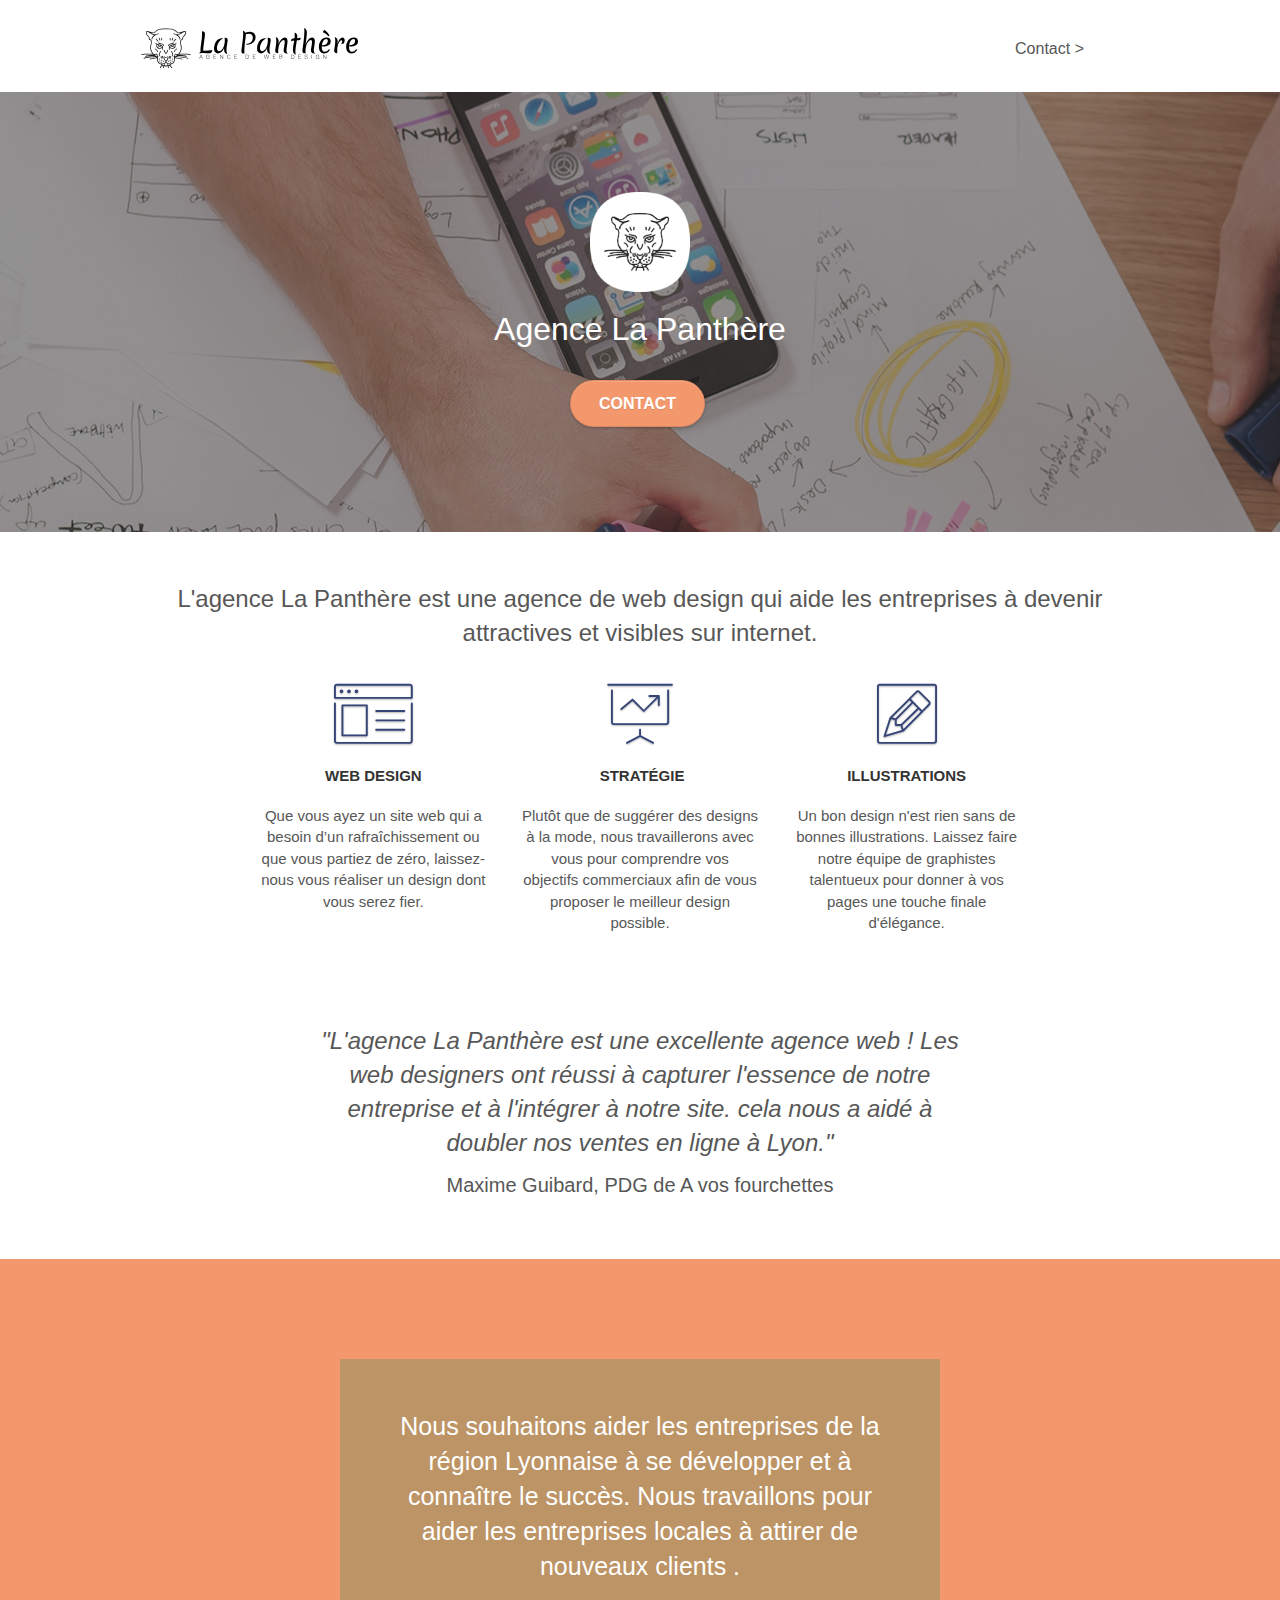
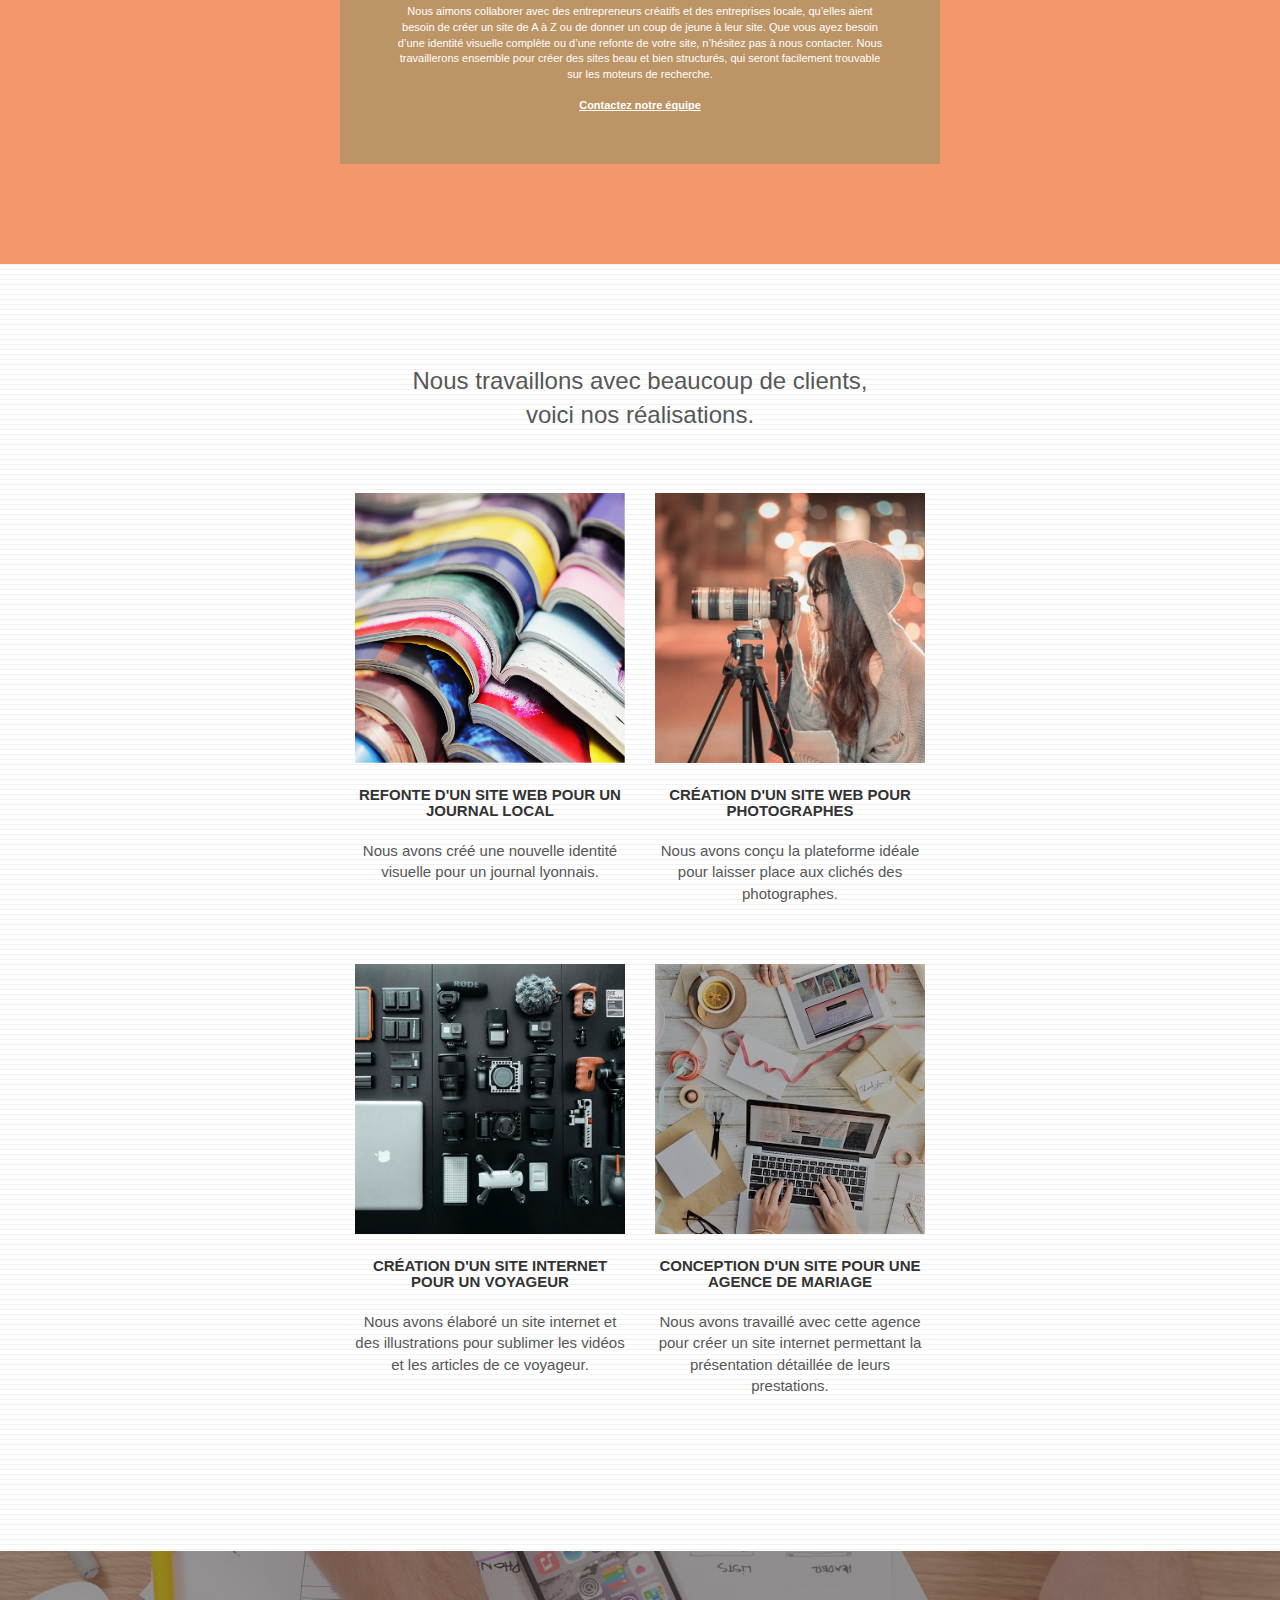
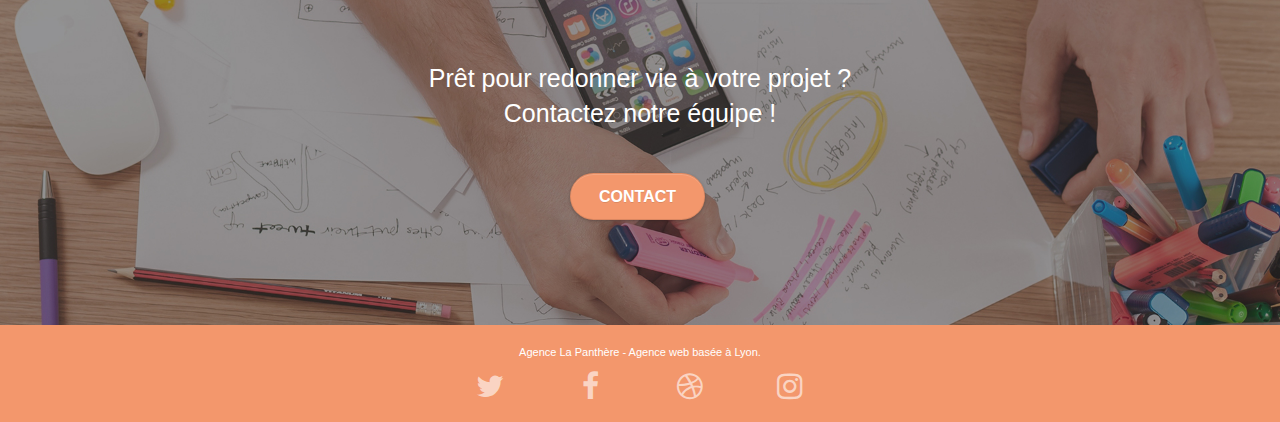
==== commit 0d5f8044: "contraste, police et autre" ====
--- a/index.html
+++ b/index.html
@@ -35,20 +35,12 @@
                 <div class="container bloc-sm">
                     <nav class="navbar row">
                         <div class="navbar-header">
-                            <div class="keywords" style="color: #cccccc; font-size: 1px">
-                                Agence web à paris, stratégie web, web design, illustrations, design de site web, site
-                                web, web, internet, site internet, site
-                            </div>
                             <a class="navbar-brand" href="index.html"
                                 ><img
                                     src="img/agence-la-panthere-monochrome.svg"
-                                    alt="paris web design logo agence web meilleure agence"
+                                    alt="paris web design logo"
                                     height="40"
                             /></a>
-                            <div class="keywords" style="color: #cccccc; font-size: 1px">
-                                Agence web à paris, stratégie web, web design, illustrations, design de site web, site
-                                web, web, internet, site internet, site
-                            </div>
                             <button
                                 id="nav-toggle"
                                 type="button"
@@ -63,11 +55,7 @@
                         <div class="collapse navbar-collapse navbar-1 special-dropdown-nav">
                             <ul class="site-navigation nav navbar-nav">
                                 <li>
-                                    <a href="index.html">Accueil</a>
-                                </li>
-                                <li></li>
-                                <li>
-                                    <a href="page2.html">page2 &gt;</a>
+                                    <a href="page2.html">Contact &gt;</a>
                                 </li>
                             </ul>
                         </div>
@@ -88,7 +76,7 @@
                                 src="img/logo.png"
                                 class="center-block image-resize-mode"
                                 width="100"
-                                alt="Agence La Panthère, agence web paris, création logo paris"
+                                alt="Agence La Panthère, création logo"
                             />
                             <h1 class="text-center hero-bloc-text tc-white">Agence La Panthère</h1>
                             <div class="text-center">
@@ -122,7 +110,7 @@
                                 <span class="et-icon-browser sm-shadow icon-dark-slate-blue icons icon-lg"></span>
                             </div>
                             <h3 class="mg-md text-center">Web design</h3>
-                            <p class="text-center">
+                            <p class="text-center text-center_5">
                                 Que vous ayez un site web qui a besoin d&rsquo;un rafraîchissement ou que vous partiez
                                 de zéro, laissez-nous vous réaliser un design dont vous serez fier.
                             </p>
@@ -132,7 +120,7 @@
                                 <span class="et-icon-presentation sm-shadow icon-dark-slate-blue icons icon-lg"></span>
                             </div>
                             <h3 class="mg-md text-center">&nbsp;Stratégie</h3>
-                            <p class="text-center">
+                            <p class="text-center text-center_5">
                                 Plutôt que de suggérer des designs à la mode, nous travaillerons avec vous pour
                                 comprendre vos objectifs commerciaux afin de vous proposer le meilleur design
                                 possible.<br />
@@ -143,7 +131,7 @@
                                 <span class="et-icon-edit sm-shadow icon-dark-slate-blue icons icon-lg"></span>
                             </div>
                             <h3 class="mg-md text-center">Illustrations</h3>
-                            <p class="text-center">
+                            <p class="text-center text-center_5">
                                 Un bon design n'est rien sans de bonnes illustrations. Laissez faire notre équipe de
                                 graphistes talentueux pour donner à vos pages une touche finale d'élégance.
                             </p>
@@ -210,13 +198,10 @@
                                 data-gallery-id="gallery-1"
                                 data-caption="Refonte d'un site web pour un journal local"
                                 data-frame="snapshot-lb"
-                                ><img
-                                    src="img/1.jpg"
-                                    alt="paris web design logo agence web meilleure agence et refonte site web journal"
-                                    class="img-responsive portfolio-thumb"
+                                ><img src="img/1.jpg" alt="paris web design" class="img-responsive portfolio-thumb"
                             /></a>
                             <h3 class="mg-md text-center">Refonte d'un site web pour un journal local</h3>
-                            <p class="text-center">
+                            <p class="text-center text-center_5">
                                 Nous avons créé une nouvelle identité visuelle pour un journal lyonnais.
                             </p>
                         </div>
@@ -230,10 +215,10 @@
                                 ><img
                                     src="img/2.jpg"
                                     class="img-responsive portfolio-thumb"
-                                    alt="paris web design logo agence web meilleure agence, Création d'un site web pour photographes"
+                                    alt="Création d'un site web pour photographes"
                             /></a>
                             <h3 class="mg-md text-center">Création d'un site web pour photographes</h3>
-                            <p class="text-center">
+                            <p class="text-center text-center_5">
                                 Nous avons conçu la plateforme idéale pour laisser place aux clichés des photographes.
                             </p>
                         </div>
@@ -249,10 +234,10 @@
                                 ><img
                                     src="img/3.bmp"
                                     class="img-responsive portfolio-thumb"
-                                    alt="paris web design logo agence web meilleure agence, Création d'un site web pour voyageur"
+                                    alt="Création d'un site web pour voyageur"
                             /></a>
                             <h3 class="mg-md text-center">Création d'un site internet pour un voyageur</h3>
-                            <p class="text-center">
+                            <p class="text-center text-center_5">
                                 Nous avons élaboré un site internet et des illustrations pour sublimer les vidéos et les
                                 articles de ce voyageur.
                             </p>
@@ -267,10 +252,10 @@
                                 ><img
                                     src="img/4.bmp"
                                     class="img-responsive portfolio-thumb"
-                                    alt="paris web design logo agence web meilleure agence, Création d'un site web pour agence de mariage"
+                                    alt="Création d'un site web pour agence de mariage"
                             /></a>
                             <h3 class="mg-md text-center">Conception d'un site pour une agence de mariage</h3>
-                            <p class="text-center">
+                            <p class="text-center text-center_5">
                                 Nous avons travaillé avec cette agence pour créer un site internet permettant la
                                 présentation détaillée de leurs prestations.
                             </p>
@@ -306,74 +291,33 @@
                             <div class="row row-no-gutters social">
                                 <div class="col-sm-3">
                                     <div class="text-center">
-                                        <a class="social" href="index.html"
+                                        <a class="social" href="https://mobile.twitter.com/CabinetPanthere"
                                             ><span class="fa fa-twitter icon-md"></span
                                         ></a>
                                     </div>
                                 </div>
                                 <div class="col-sm-3">
                                     <div class="text-center">
-                                        <a class="social" href="index.html"
+                                        <a
+                                            class="social"
+                                            href="https://www.facebook.com/Agence-La-Panth%C3%A8re-100711492716678"
                                             ><span class="fa fa-facebook icon-md"></span
                                         ></a>
                                     </div>
                                 </div>
                                 <div class="col-sm-3">
                                     <div class="text-center">
-                                        <a class="social" href="index.html"
+                                        <a class="social" href="https://dribbble.com/"
                                             ><span class="fa fa-dribbble icon-md"></span
                                         ></a>
                                     </div>
                                 </div>
                                 <div class="col-sm-3">
                                     <div class="text-center">
-                                        <a class="social" href="index.html"
+                                        <a class="social" href="https://www.instagram.com/agencelapanthere/?hl=fr"
                                             ><span class="fa fa-instagram icon-md"></span
                                         ></a>
                                     </div>
-                                </div>
-                                <div class="keywords" style="color: #f3976c">
-                                    Agence web à paris, stratégie web, web design, illustrations, design de site web,
-                                    site web, web, internet, site internet, site
-                                </div>
-                            </div>
-                            <div class="row">
-                                <div class="col-sm-4">
-                                    Partenaires
-                                    <ul>
-                                        <li><a href="voiture.com">voiture.com</a></li>
-                                        <li><a href="pizza.com">pizza.com</a></li>
-                                        <li><a href="matoiture.com">matoiture.com</a></li>
-                                        <li><a href="immobilierseo.com">immobilierseo.com</a></li>
-                                    </ul>
-                                </div>
-                                <div class="col-sm-4">
-                                    Annuaires liste 1
-                                    <ul>
-                                        <li><a href="annuaireagence.com">annuaireagence.com</a></li>
-                                        <li><a href="annuaireseo.com">annuaireseo.com</a></li>
-                                        <li><a href="annuairemarketing.com">annuairemarketing.com</a></li>
-                                        <li><a href="123seoture.com">123seo.com</a></li>
-                                        <li><a href="123site.com">123site.com</a></li>
-                                        <li><a href="annuairewordpress.com">annuairewordpress.com</a></li>
-                                        <li><a href="listeagence.com">listeagence.com</a></li>
-                                        <li><a href="meilleuresagencesparis.com">meilleuresagencesparis.com</a></li>
-                                        <li><a href="listeseo.com">listeseo.com</a></li>
-                                    </ul>
-                                </div>
-                                <div class="col-sm-4">
-                                    Annuaires liste 2
-                                    <ul>
-                                        <li><a href="betterseo.com">betterseo.com</a></li>
-                                        <li><a href="ameliorerseo.com">ameliorerseo.com</a></li>
-                                        <li><a href="seojuicelien.com">seojuicelien.com</a></li>
-                                        <li><a href="meilleursliens.com">meilleursliens.com</a></li>
-                                        <li><a href="liensagogo.com">liensagogo.com</a></li>
-                                        <li><a href="backlink.com">backlink.com</a></li>
-                                        <li><a href="linkjuiceannuaire.com">linkjuiceannuaire.com</a></li>
-                                        <li><a href="remontersurgoogle.com">remontersurgoogle.com</a></li>
-                                        <li><a href="vraiseofiable.com">vraiseofiable.com</a></li>
-                                    </ul>
                                 </div>
                             </div>
                         </div>
--- a/style.css
+++ b/style.css
@@ -93,6 +93,7 @@
 .texture-paper::before {
     background: url("img/texture-paper.png");
     background-size: 280px 280px;
+    z-index: -1;
 }
 
 .b-parallax {
@@ -317,7 +318,7 @@
 
 .navbar .nav {
     padding-top: 2px;
-    margin-right: -16px;
+    margin-right: 35px;
     float: right;
     z-index: 1;
 }
@@ -775,7 +776,10 @@
 }
 
 .tc-white {
-    color: #f3976c !important;
+    color: white !important;
+    display: flex;
+    justify-content: center;
+    font-size: 25px;
 }
 
 .btn-atomic-tangerine {
@@ -1060,3 +1064,16 @@
 .citation_3 {
     font-size: 24px;
 }
+
+.row_2 {
+    display: flex;
+    justify-content: center;
+}
+
+.text_p2 {
+    font-size: 17px;
+}
+
+.text-center_5 {
+    font-size: 15px;
+}
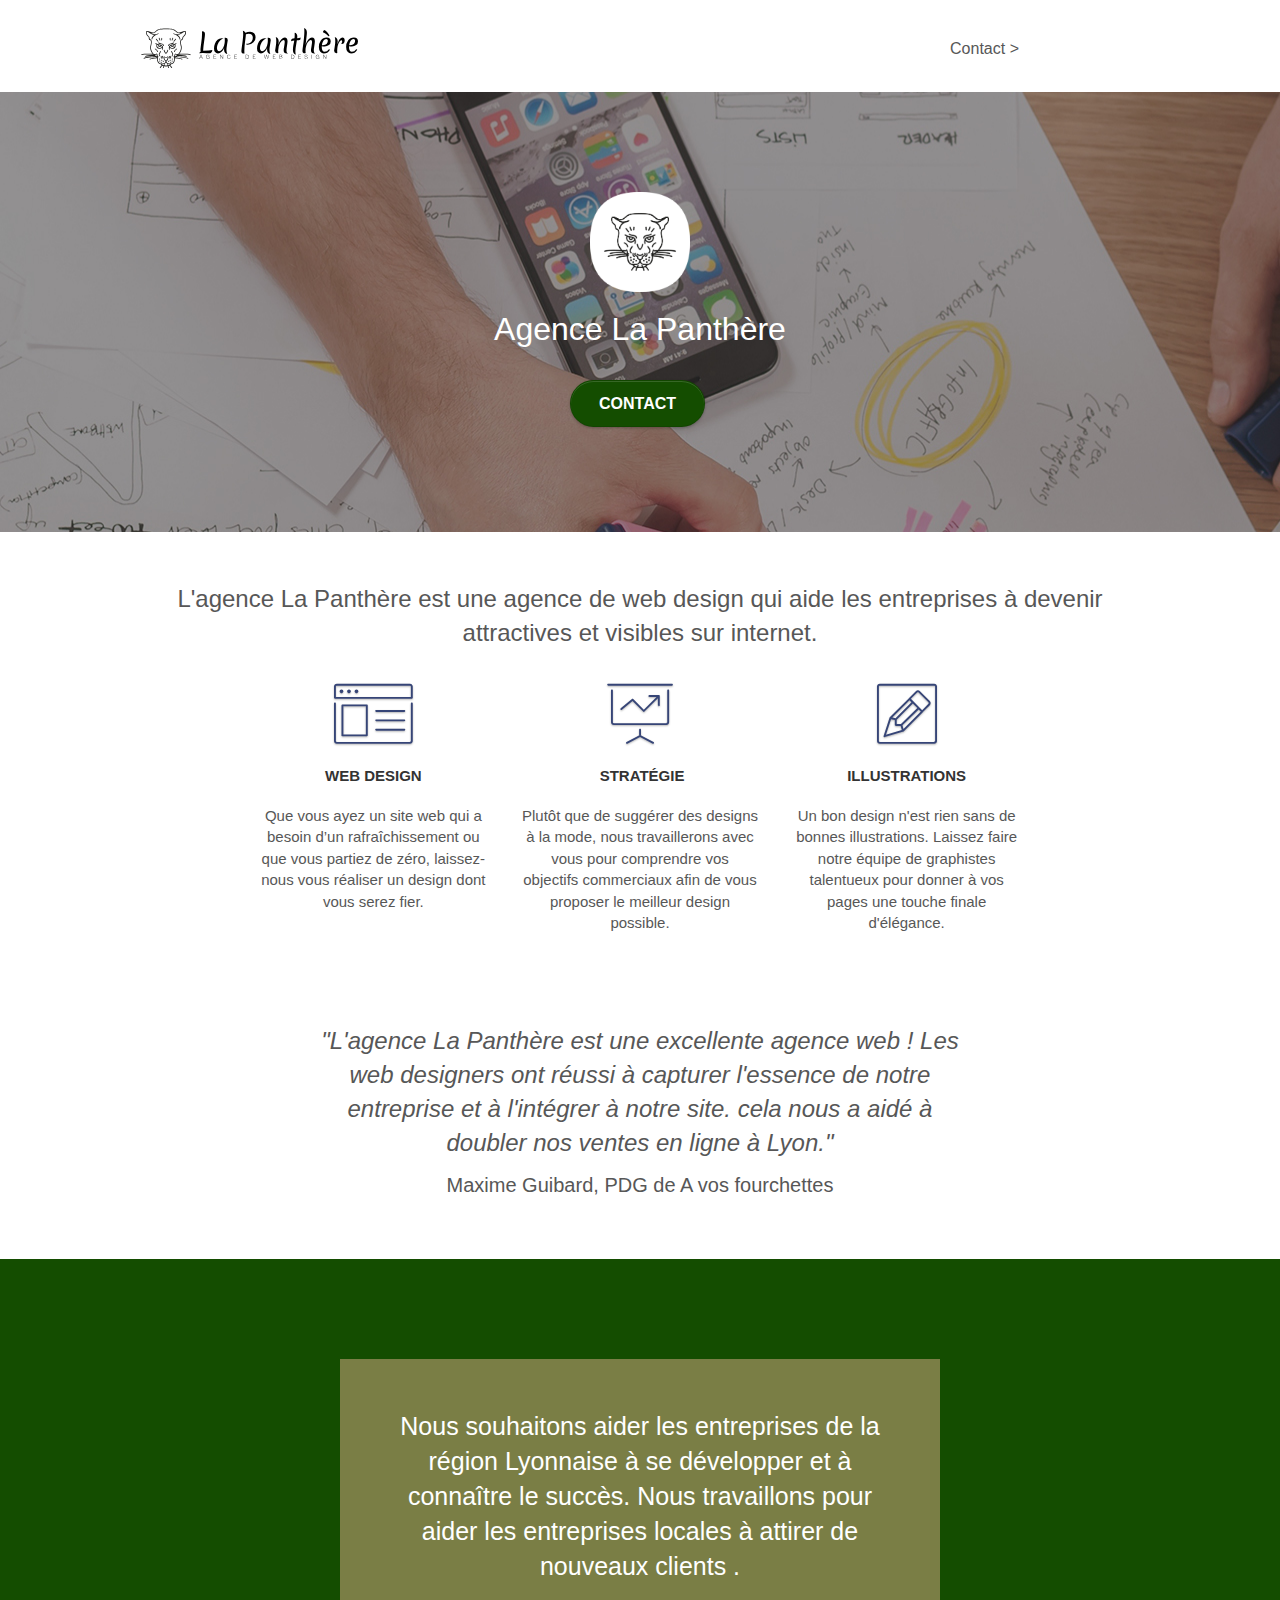
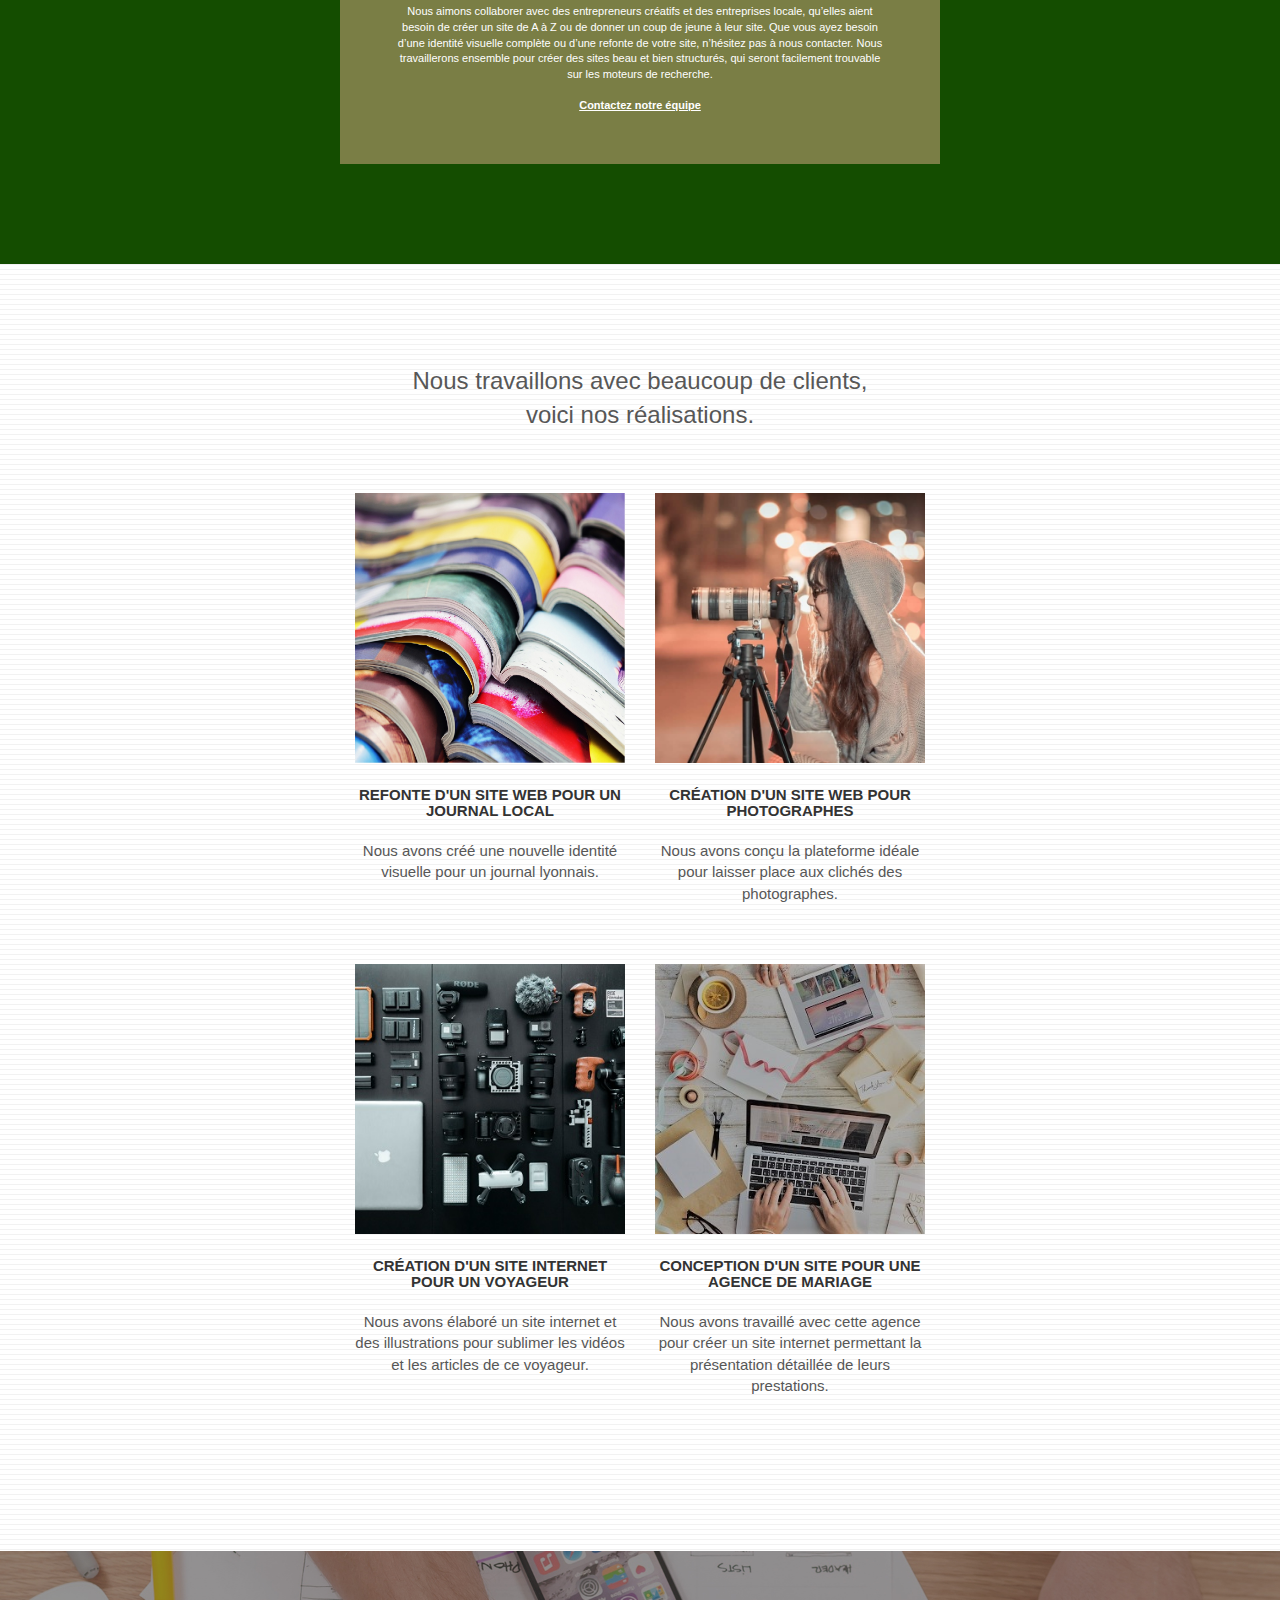
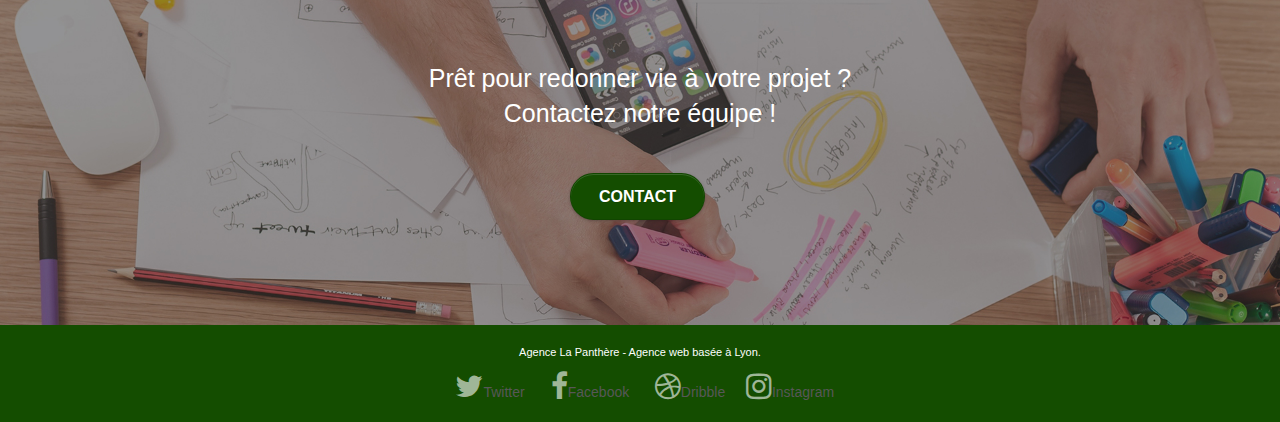
==== commit 4c41ac4c: "correction erreur Wave" ====
--- a/index.html
+++ b/index.html
@@ -292,8 +292,8 @@
                                 <div class="col-sm-3">
                                     <div class="text-center">
                                         <a class="social" href="https://mobile.twitter.com/CabinetPanthere"
-                                            ><span class="fa fa-twitter icon-md"></span
-                                        ></a>
+                                            ><span class="fa fa-twitter icon-md"></span>Twitter</a
+                                        >
                                     </div>
                                 </div>
                                 <div class="col-sm-3">
@@ -301,22 +301,22 @@
                                         <a
                                             class="social"
                                             href="https://www.facebook.com/Agence-La-Panth%C3%A8re-100711492716678"
-                                            ><span class="fa fa-facebook icon-md"></span
-                                        ></a>
+                                            ><span class="fa fa-facebook icon-md"></span>Facebook</a
+                                        >
                                     </div>
                                 </div>
                                 <div class="col-sm-3">
                                     <div class="text-center">
                                         <a class="social" href="https://dribbble.com/"
-                                            ><span class="fa fa-dribbble icon-md"></span
-                                        ></a>
+                                            ><span class="fa fa-dribbble icon-md"></span>Dribble</a
+                                        >
                                     </div>
                                 </div>
                                 <div class="col-sm-3">
                                     <div class="text-center">
                                         <a class="social" href="https://www.instagram.com/agencelapanthere/?hl=fr"
-                                            ><span class="fa fa-instagram icon-md"></span
-                                        ></a>
+                                            ><span class="fa fa-instagram icon-md"></span>Instagram</a
+                                        >
                                     </div>
                                 </div>
                             </div>
--- a/style.css
+++ b/style.css
@@ -318,7 +318,7 @@
 
 .navbar .nav {
     padding-top: 2px;
-    margin-right: 35px;
+    margin-right: 100px;
     float: right;
     z-index: 1;
 }
@@ -772,7 +772,7 @@
 }
 
 .bgc-atomic-tangerine {
-    background-color: #f3976c;
+    background-color: #144d00;
 }
 
 .tc-white {
@@ -783,12 +783,12 @@
 }
 
 .btn-atomic-tangerine {
-    background: #f3976c;
+    background: #144d00;
     color: #ffffff !important;
 }
 
 .btn-atomic-tangerine:hover {
-    background: #c27956 !important;
+    background: #144d00 !important;
     color: #ffffff !important;
 }
 
@@ -852,13 +852,13 @@
     }
 }
 
-@media only screen and (min-device-width: 768px) and (max-device-width: 1024px) and (orientation: landscape) {
+@media only screen and (min-width: 768px) and (max-width: 1024px) and (orientation: landscape) {
     .b-parallax {
         background-attachment: scroll;
     }
 }
 
-@media only screen and (min-device-width: 1024px) and (max-device-width: 1366px) and (-webkit-min-device-pixel-ratio: 1.5) {
+@media only screen and (min-width: 1024px) and (max-width: 1366px) and (-webkit-min-device-pixel-ratio: 1.5) {
     .b-parallax {
         background-attachment: scroll;
     }
@@ -877,8 +877,8 @@
         position: relative;
     }
     .bloc {
-        padding-left: constant(safe-area-inset-left);
-        padding-right: constant(safe-area-inset-right);
+        padding-left: 0;
+        padding-right: 0;
     }
     .bloc-group,
     .bloc-group .bloc {
@@ -888,8 +888,8 @@
     .bloc-fill-screen .fill-bloc-top-edge,
     .bloc-fill-screen .fill-bloc-bottom-edge {
         padding: 0 20px;
-        padding-left: constant(safe-area-inset-left);
-        padding-right: constant(safe-area-inset-right);
+        padding-left: 0;
+        padding-right: 0;
     }
 }
 
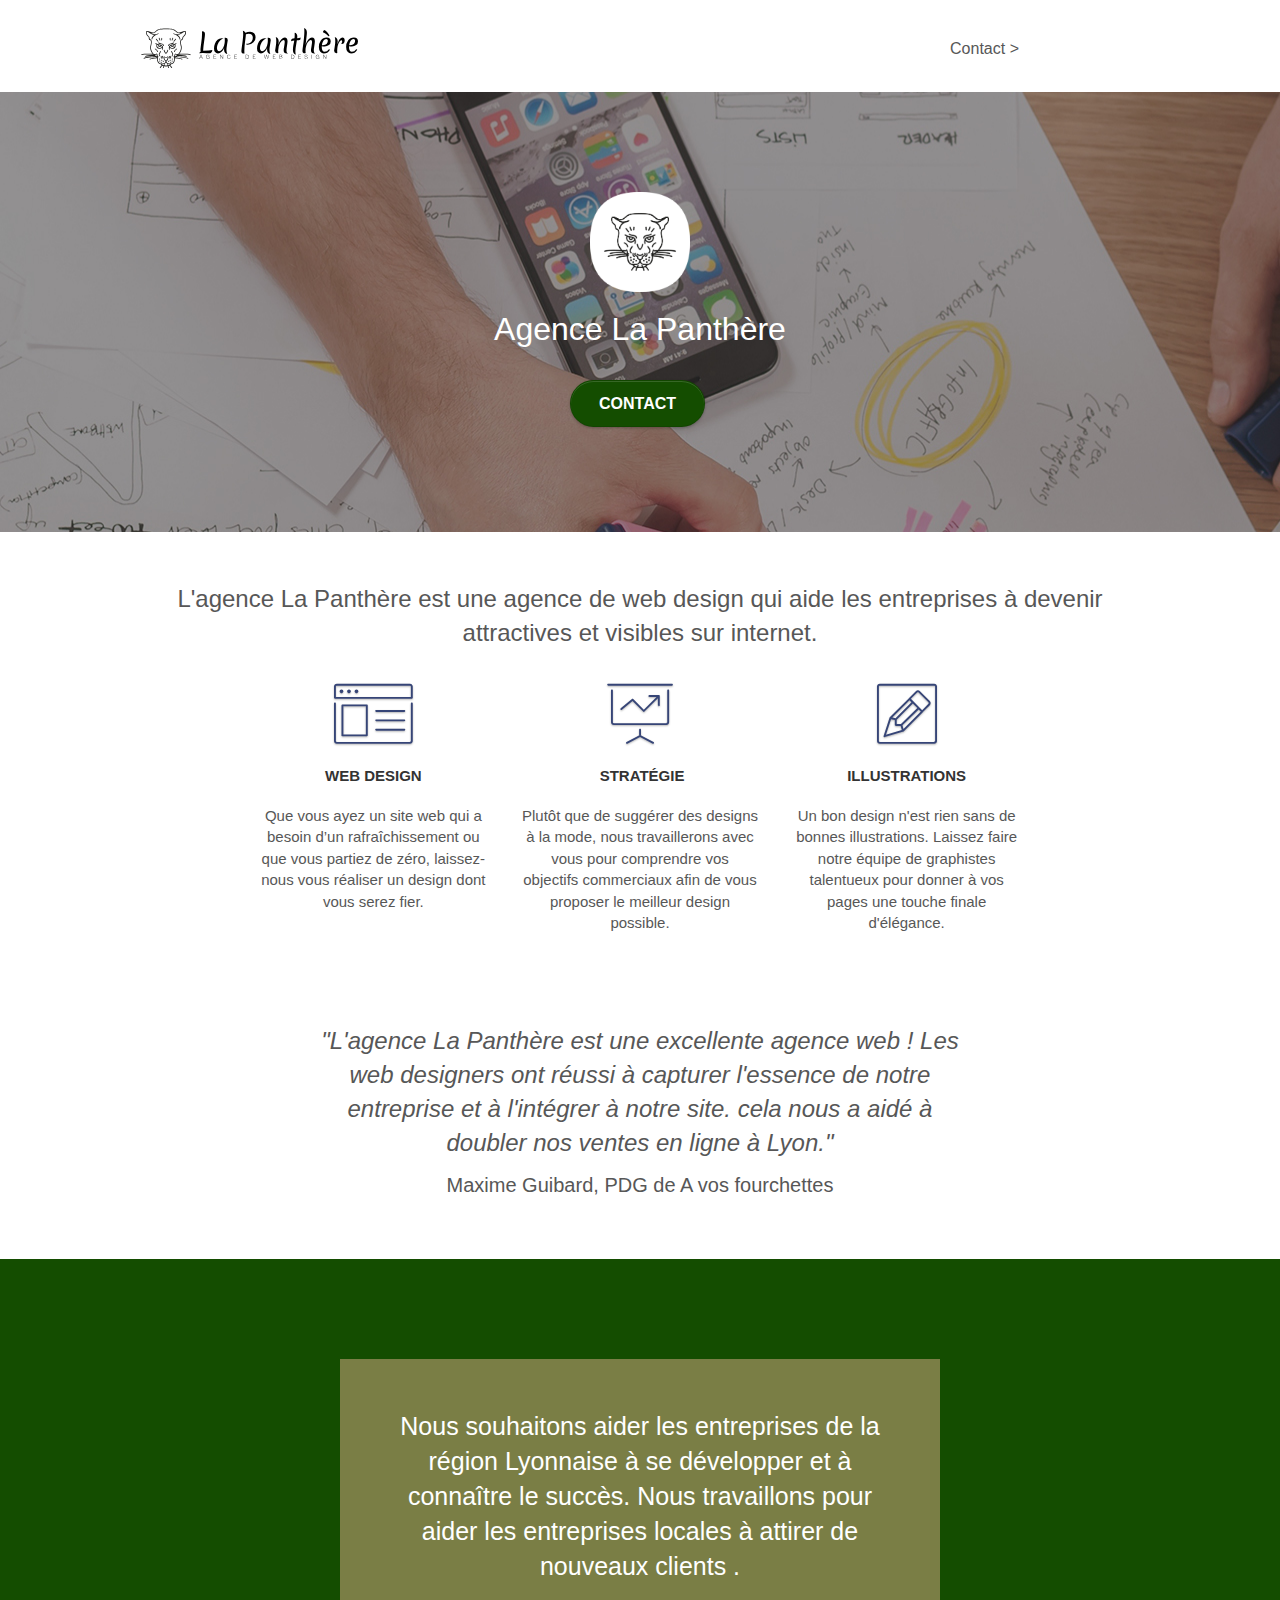
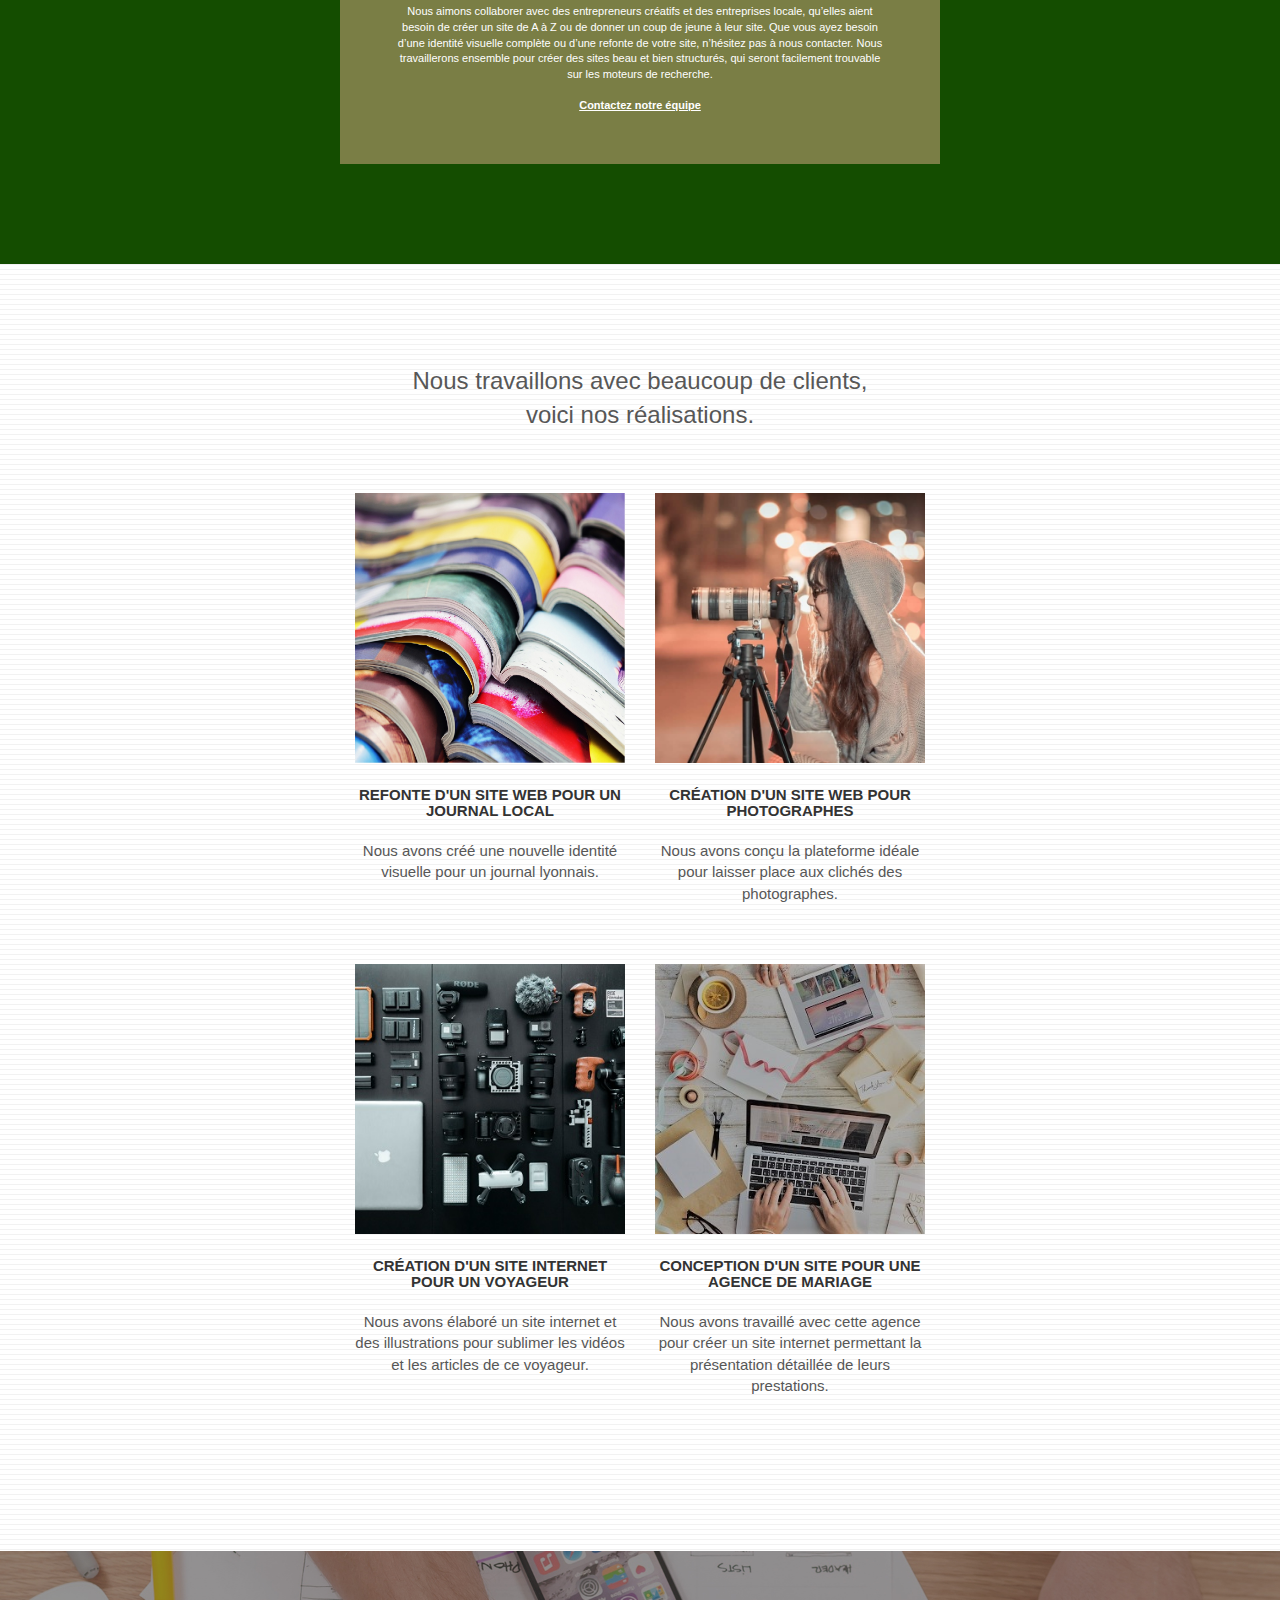
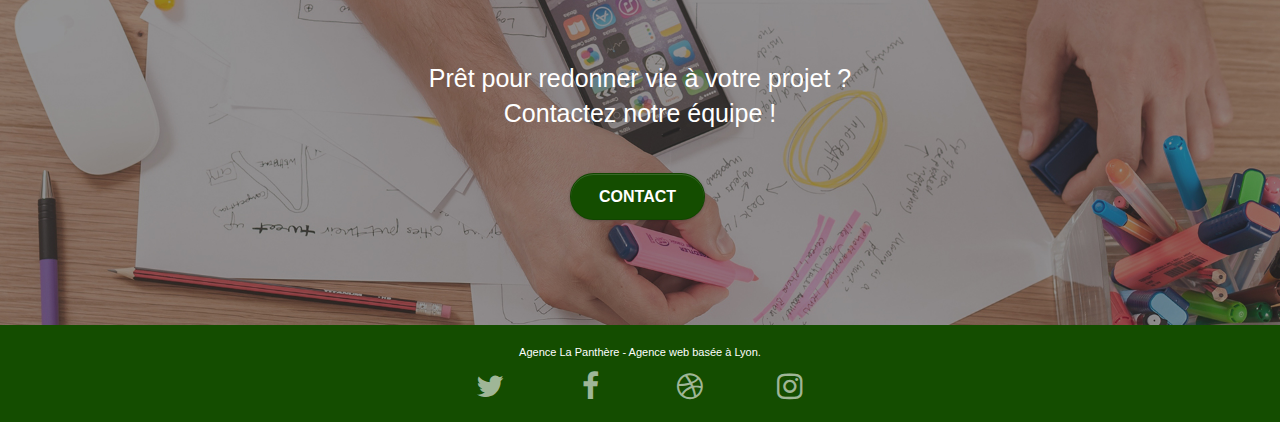
==== commit c1603f80: "opti bonne pratique" ====
--- a/index.html
+++ b/index.html
@@ -3,8 +3,8 @@
     <head>
         <meta charset="utf-8" />
         <meta
-            name="keywords"
-            content="seo, google, site web, site internet, agence design paris, agence design, agence design,agence design,agence design,agence design,agence design,agence design,agence design,agence design"
+            name="description"
+            content="L'agence La Panthère est une agence de web design basée à Lyon qui aide les entreprises à devenir attractives et visibles sur internet."
         />
         <meta name="description" content="" />
         <meta name="viewport" content="width=device-width, initial-scale=1.0, viewport-fit=cover" />
@@ -292,8 +292,8 @@
                                 <div class="col-sm-3">
                                     <div class="text-center">
                                         <a class="social" href="https://mobile.twitter.com/CabinetPanthere"
-                                            ><span class="fa fa-twitter icon-md"></span>Twitter</a
-                                        >
+                                            ><span class="fa fa-twitter icon-md"></span
+                                        ></a>
                                     </div>
                                 </div>
                                 <div class="col-sm-3">
@@ -301,22 +301,22 @@
                                         <a
                                             class="social"
                                             href="https://www.facebook.com/Agence-La-Panth%C3%A8re-100711492716678"
-                                            ><span class="fa fa-facebook icon-md"></span>Facebook</a
-                                        >
+                                            ><span class="fa fa-facebook icon-md"></span
+                                        ></a>
                                     </div>
                                 </div>
                                 <div class="col-sm-3">
                                     <div class="text-center">
                                         <a class="social" href="https://dribbble.com/"
-                                            ><span class="fa fa-dribbble icon-md"></span>Dribble</a
-                                        >
+                                            ><span class="fa fa-dribbble icon-md"></span
+                                        ></a>
                                     </div>
                                 </div>
                                 <div class="col-sm-3">
                                     <div class="text-center">
                                         <a class="social" href="https://www.instagram.com/agencelapanthere/?hl=fr"
-                                            ><span class="fa fa-instagram icon-md"></span>Instagram</a
-                                        >
+                                            ><span class="fa fa-instagram icon-md"></span
+                                        ></a>
                                     </div>
                                 </div>
                             </div>
--- a/style.css
+++ b/style.css
@@ -826,7 +826,7 @@
 }
 
 .bg-presentation {
-    background-image: url("img/image-de-presentation.bmp");
+    background-image: url("img/image-de-presentation.jpg");
 }
 
 @media (max-width: 1024px) {
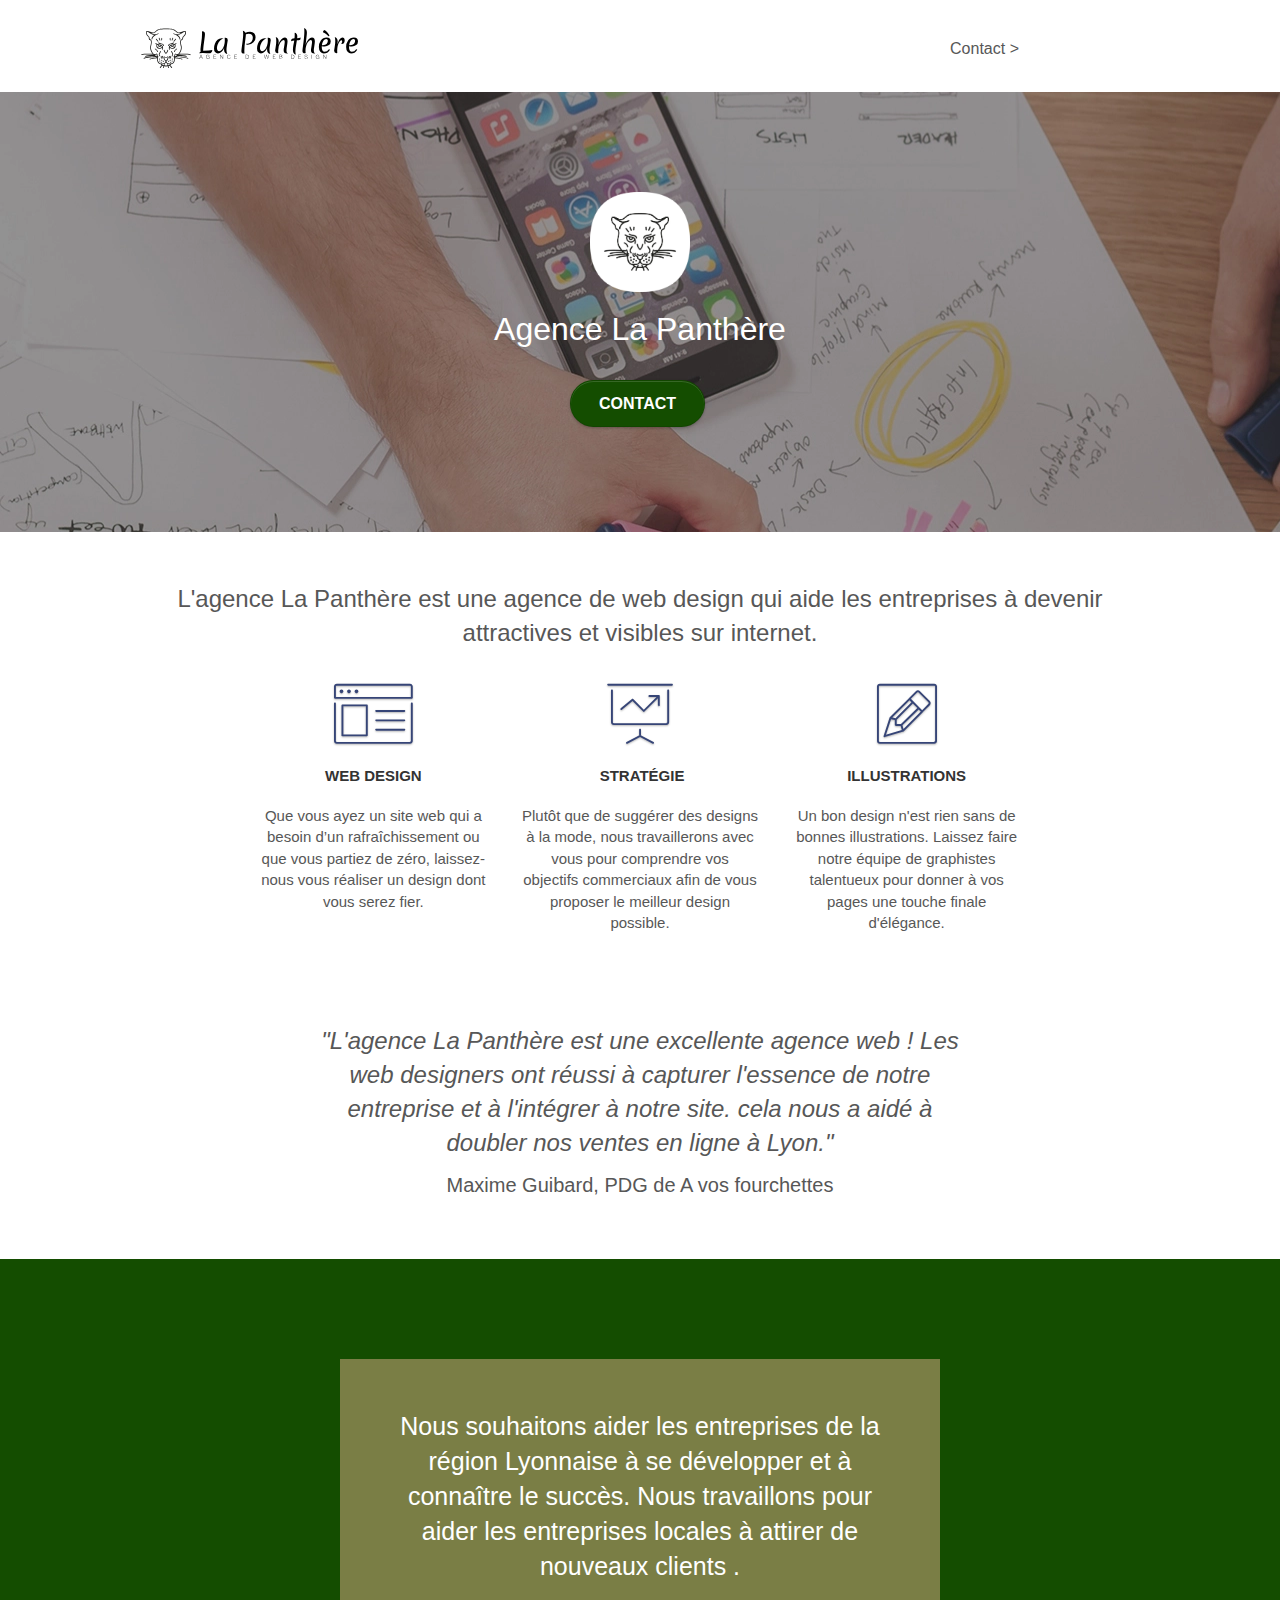
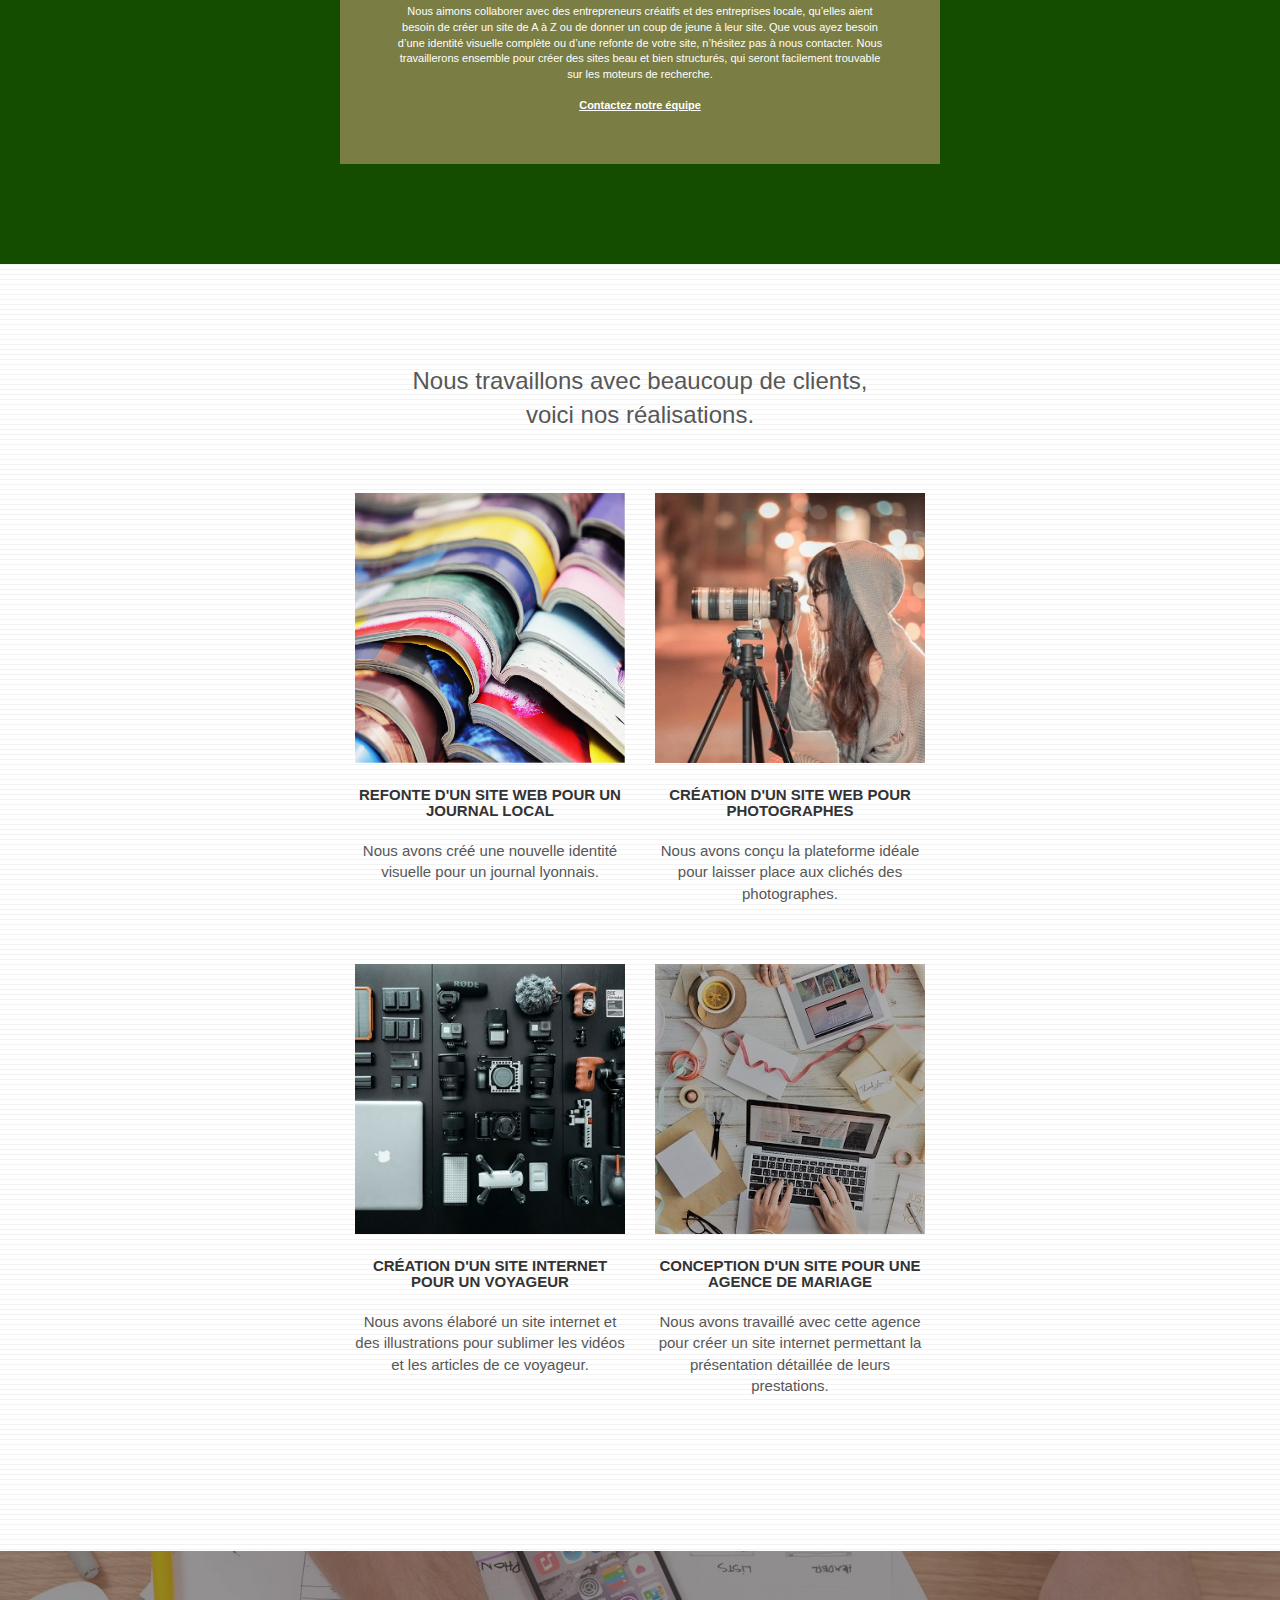
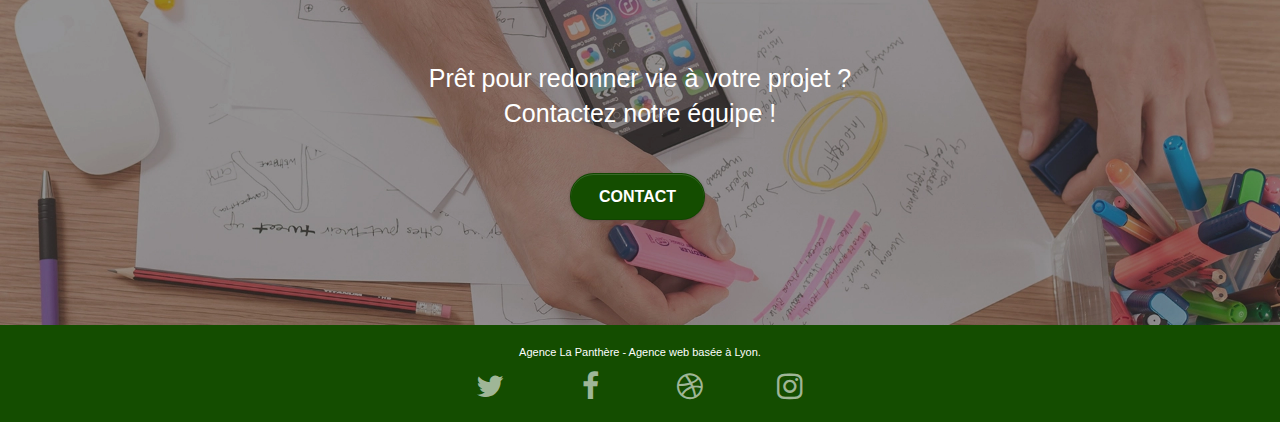
==== commit e1c02d3a: "png to webp et minification js et css" ====
--- a/index.html
+++ b/index.html
@@ -73,7 +73,7 @@
                     <div class="row tight-width-whitespace">
                         <div class="col-sm-12">
                             <img
-                                src="img/logo.png"
+                                src="img/logo.webp"
                                 class="center-block image-resize-mode"
                                 width="100"
                                 alt="Agence La Panthère, création logo"
@@ -194,11 +194,11 @@
                         <div class="col-sm-6">
                             <a
                                 href="#"
-                                data-lightbox="img/1.jpg"
+                                data-lightbox="img/1.webp"
                                 data-gallery-id="gallery-1"
                                 data-caption="Refonte d'un site web pour un journal local"
                                 data-frame="snapshot-lb"
-                                ><img src="img/1.jpg" alt="paris web design" class="img-responsive portfolio-thumb"
+                                ><img src="img/1.webp" alt="paris web design" class="img-responsive portfolio-thumb"
                             /></a>
                             <h3 class="mg-md text-center">Refonte d'un site web pour un journal local</h3>
                             <p class="text-center text-center_5">
@@ -208,12 +208,12 @@
                         <div class="col-sm-6">
                             <a
                                 href="#"
-                                data-lightbox="img/2.jpg"
+                                data-lightbox="img/2.webp"
                                 data-gallery-id="gallery-1"
                                 data-caption="Création d'un site web pour photographes"
                                 data-frame="snapshot-lb"
                                 ><img
-                                    src="img/2.jpg"
+                                    src="img/2.webp"
                                     class="img-responsive portfolio-thumb"
                                     alt="Création d'un site web pour photographes"
                             /></a>
@@ -227,12 +227,12 @@
                         <div class="col-sm-6">
                             <a
                                 href="#"
-                                data-lightbox="img/3.bmp"
+                                data-lightbox="img/3.webp"
                                 data-gallery-id="gallery-1"
                                 data-caption="Création d'un site internet pour un voyageur"
                                 data-frame="snapshot-lb"
                                 ><img
-                                    src="img/3.bmp"
+                                    src="img/3.webp"
                                     class="img-responsive portfolio-thumb"
                                     alt="Création d'un site web pour voyageur"
                             /></a>
@@ -245,12 +245,12 @@
                         <div class="col-sm-6">
                             <a
                                 href="#"
-                                data-lightbox="img/4.bmp"
+                                data-lightbox="img/4.webp"
                                 data-gallery-id="gallery-1"
                                 data-caption="Conception d'un site pour une agence de mariage"
                                 data-frame="snapshot-lb"
                                 ><img
-                                    src="img/4.bmp"
+                                    src="img/4.webp"
                                     class="img-responsive portfolio-thumb"
                                     alt="Création d'un site web pour agence de mariage"
                             /></a>
--- a/style.css
+++ b/style.css
@@ -91,7 +91,7 @@
 }
 
 .texture-paper::before {
-    background: url("img/texture-paper.png");
+    background: url("img/texture-paper.webp");
     background-size: 280px 280px;
     z-index: -1;
 }
@@ -814,19 +814,19 @@
 }
 
 .bg-dots-bg {
-    background-image: url("img/dots-bg.png");
+    background-image: url("img/dots-bg.webp");
 }
 
 .bg-lines-h2-bg {
-    background-image: url("img/lines-h2-bg.png");
+    background-image: url("img/lines-h2-bg.webp");
 }
 
 .bg-banniere {
-    background-image: url("img/agence-la-panthere.jpg");
+    background-image: url("img/agence-la-panthere.webp");
 }
 
 .bg-presentation {
-    background-image: url("img/image-de-presentation.jpg");
+    background-image: url("img/image-de-presentation.webp");
 }
 
 @media (max-width: 1024px) {
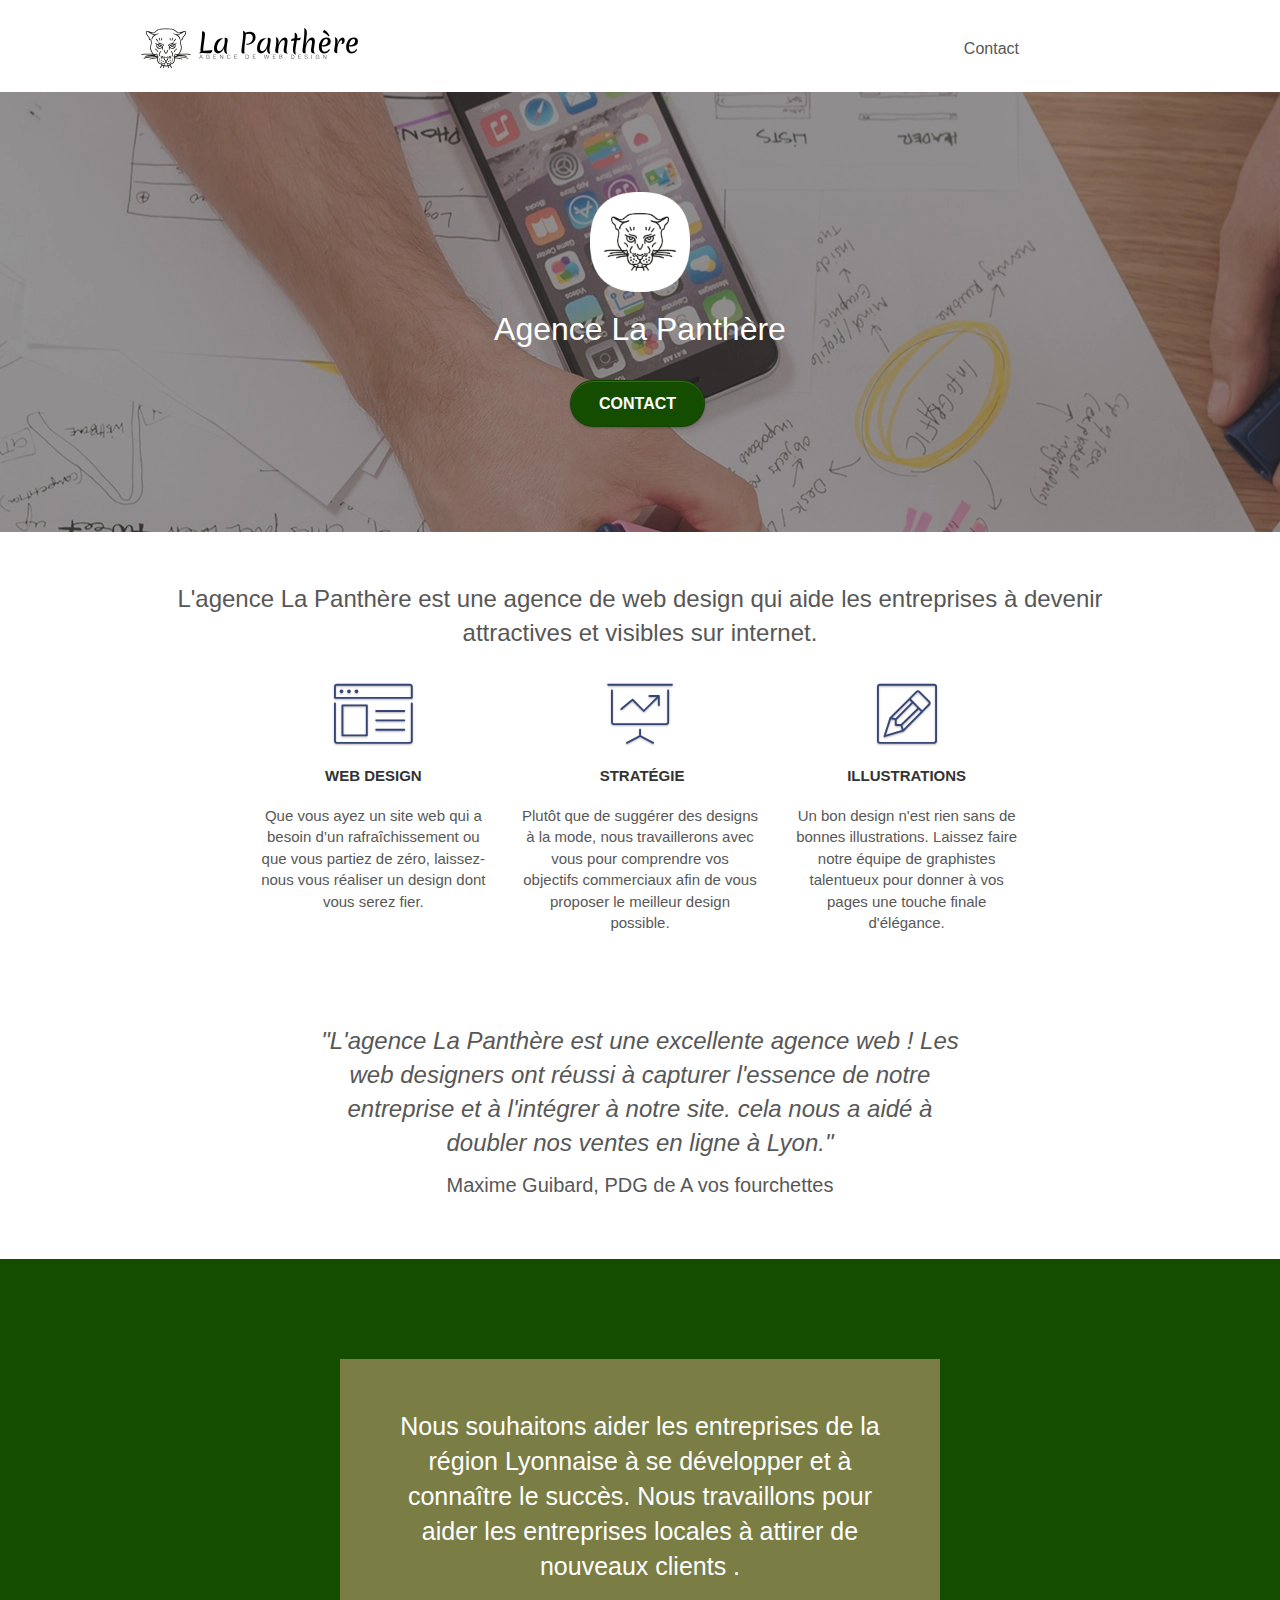
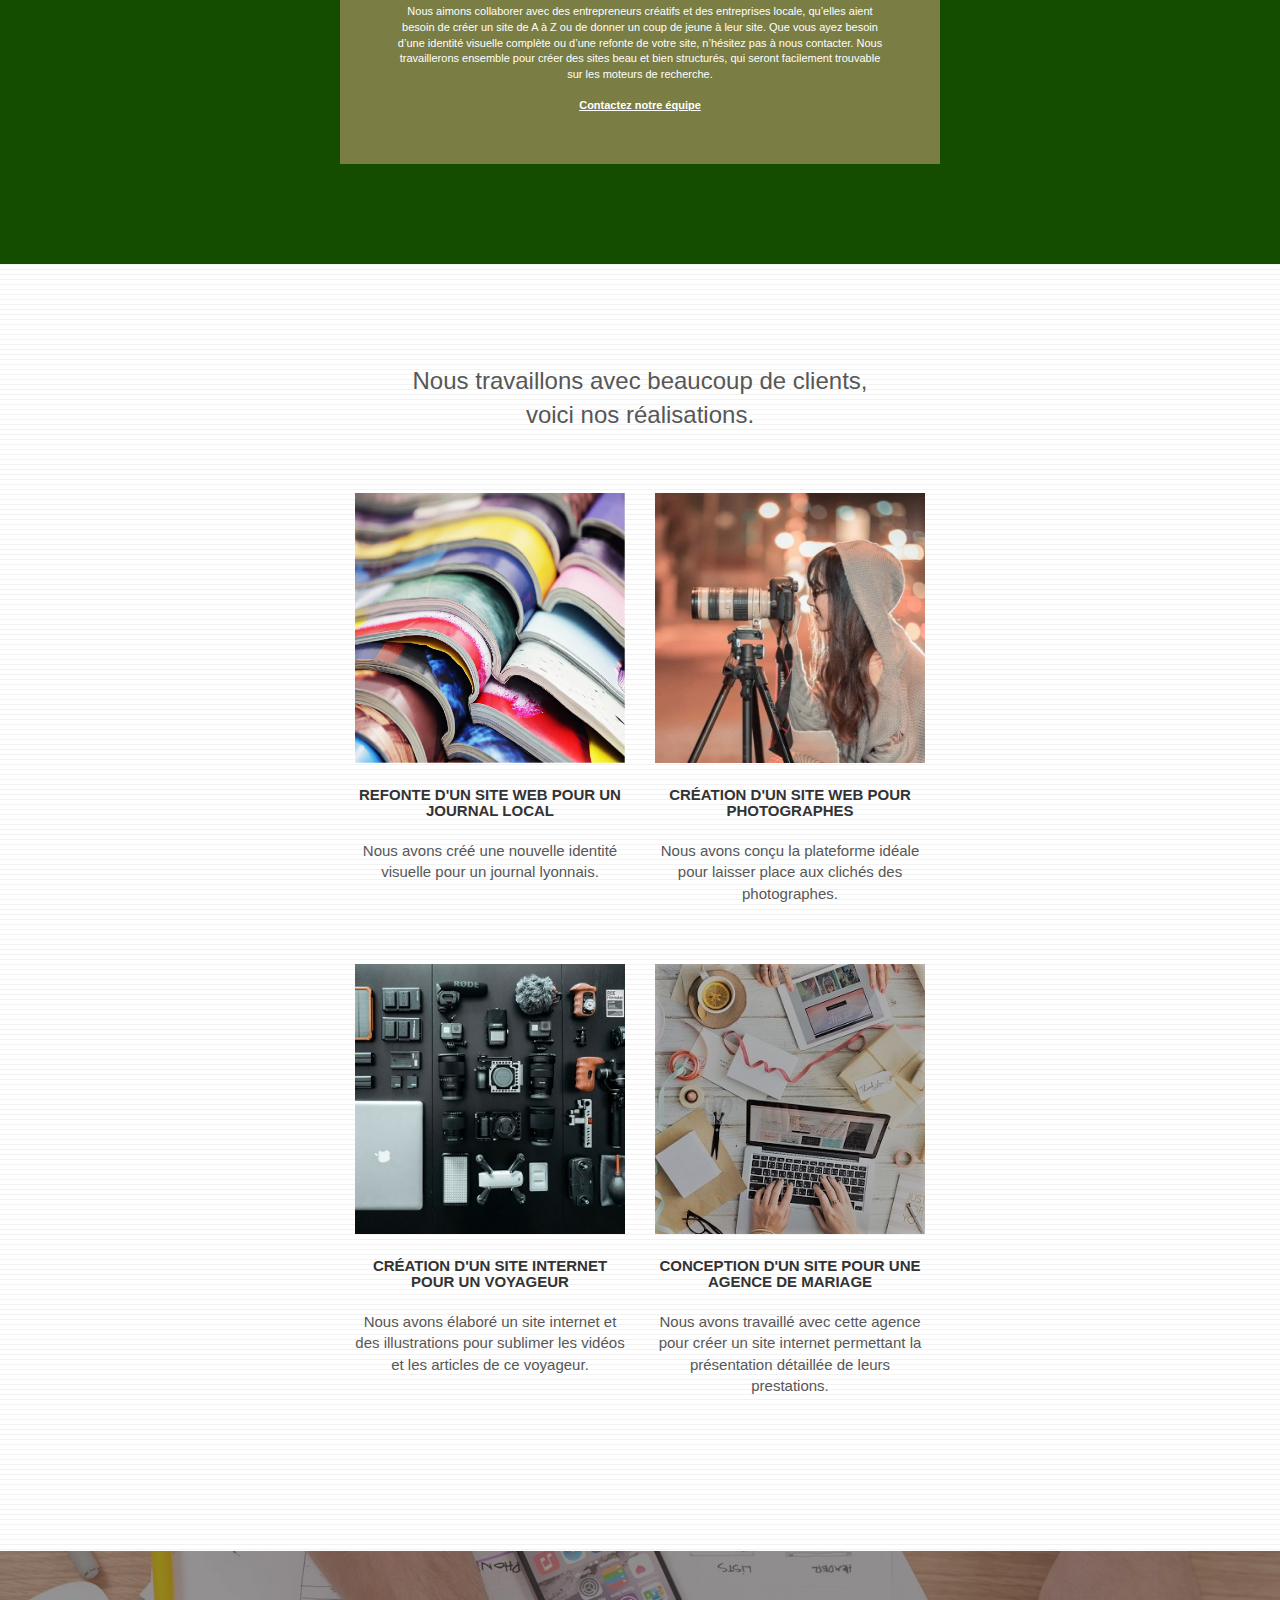
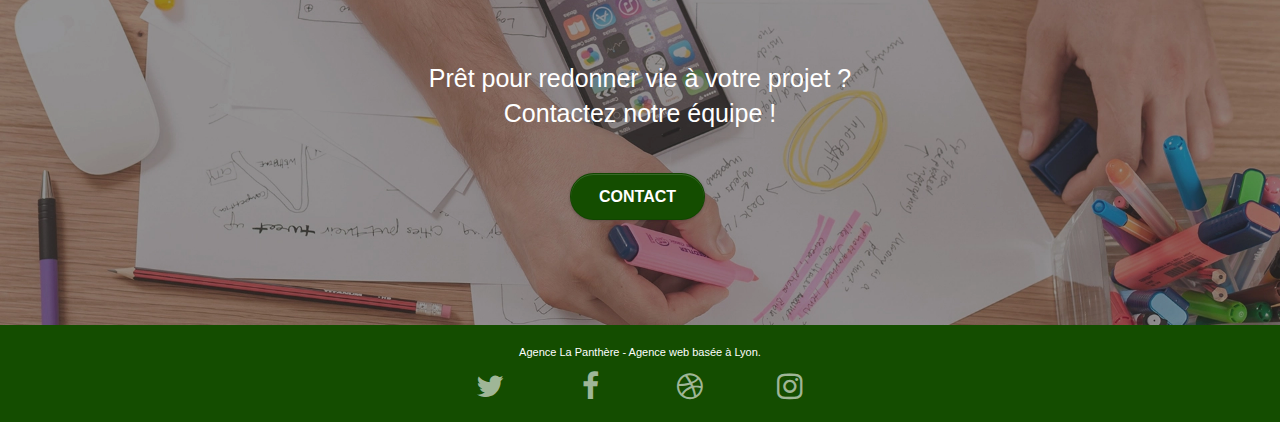
==== commit b6014599: "modif after stn" ====
--- a/index.html
+++ b/index.html
@@ -8,18 +8,16 @@
         />
         <meta name="description" content="" />
         <meta name="viewport" content="width=device-width, initial-scale=1.0, viewport-fit=cover" />
-        <link rel="shortcut icon" type="image/png" href="favicon.jpg" />
-
-        <link rel="stylesheet" type="text/css" href="./css/bootstrap.css" />
-        <link rel="stylesheet" type="text/css" href="style.css" />
-        <link rel="stylesheet" type="text/css" href="./css/font-awesome.css" />
-        <link rel="stylesheet" type="text/css" href="./css/et-line.css" />
-
-        <script src="./js/jquery-2.1.0.js"></script>
-        <script src="./js/bootstrap.js"></script>
-        <script src="./js/blocs.js"></script>
-        <script src="./js/jquery.touchSwipe.js" defer></script>
-        <script src="./js/gmaps.js"></script>
+        <link rel="shortcut icon" type="image/png" href="/img/favicon.jpg" />
+
+        <link rel="stylesheet" type="text/css" href="./css/bootstrap.min.css" />
+        <link rel="stylesheet" type="text/css" href="style.min.css" />
+        <link rel="stylesheet" type="text/css" href="./css/font-awesome.min.css" />
+        <link rel="stylesheet" type="text/css" href="./css/et-line.min.css" />
+
+        <script src="./js/blocs.min.js" defer></script>
+        <script src="./js/jquery.touchSwipe.min.js" defer></script>
+        <script src="./js/gmaps.min.js" defer></script>
 
         <title>La Panthère</title>
 
@@ -55,7 +53,7 @@
                         <div class="collapse navbar-collapse navbar-1 special-dropdown-nav">
                             <ul class="site-navigation nav navbar-nav">
                                 <li>
-                                    <a href="page2.html">Contact &gt;</a>
+                                    <a href="page2.html">Contact</a>
                                 </li>
                             </ul>
                         </div>
--- a/style.min.css
+++ b/style.min.css
@@ -0,0 +1 @@
+body{margin:0;padding:0;background:#fff;overflow-x:hidden;-webkit-font-smoothing:antialiased;-moz-osx-font-smoothing:grayscale}a,button{transition:all .3s ease-in-out;outline:0!important}a:hover{text-decoration:none;cursor:pointer}#page-loading-blocs-notifaction{position:fixed;top:0;bottom:0;width:100%;z-index:100000;background:#fff url(img/pageload-spinner.gif) no-repeat center center}.bloc{width:100%;clear:both;background:50% 50% no-repeat;padding:0 50px;-webkit-background-size:cover;-moz-background-size:cover;-o-background-size:cover;background-size:cover;position:relative}.bloc .container{padding-left:0;padding-right:0}.bloc-lg{padding:100px 50px}.bloc-md{padding:50px}.bloc-sm{padding:20px 50px}.bg-b-edge,.bg-bl-edge,.bg-br-edge,.bg-center,.bg-l-edge,.bg-r-edge,.bg-repeat,.bg-t-edge,.bg-tl-edge,.bg-tr-edge{-webkit-background-size:auto!important;-moz-background-size:auto!important;-o-background-size:auto!important;background-size:auto!important}.bg-repeat{background:repeat}.bg-t-edge{background:top no-repeat}.bloc-bg-texture::before{content:"";background-size:2px 2px;position:absolute;top:0;bottom:0;left:0;right:0}.texture-paper::before{background:url(img/texture-paper.webp);background-size:280px 280px;z-index:-1}.b-parallax{background-attachment:fixed}.d-bloc{color:rgba(255,255,255,.7)}.d-bloc button:hover{color:rgba(255,255,255,.9)}.d-bloc .icon-round,.d-bloc .icon-rounded,.d-bloc .icon-semi-rounded-a,.d-bloc .icon-semi-rounded-b,.d-bloc .icon-square{border-color:rgba(255,255,255,.9)}.d-bloc .divider-h span{border-color:rgba(255,255,255,.2)}.d-bloc .a-btn,.d-bloc .navbar a,.d-bloc .navbar-brand,.d-bloc a .icon-lg,.d-bloc a .icon-md,.d-bloc a .icon-sm,.d-bloc a .icon-xl,.d-bloc h1 a,.d-bloc h2 a,.d-bloc h3 a,.d-bloc h4 a,.d-bloc h5 a,.d-bloc h6 a,.d-bloc p a{color:rgba(255,255,255,.6)}.d-bloc .a-btn:hover,.d-bloc .navbar a:hover,.d-bloc .navbar-brand:hover,.d-bloc a:hover .icon-lg,.d-bloc a:hover .icon-md,.d-bloc a:hover .icon-sm,.d-bloc a:hover .icon-xl,.d-bloc h1 a:hover,.d-bloc h2 a:hover,.d-bloc h3 a:hover,.d-bloc h4 a:hover,.d-bloc h5 a:hover,.d-bloc h6 a:hover,.d-bloc p a:hover{color:rgba(255,255,255,1)}.d-bloc .navbar-toggle .icon-bar{background:rgba(255,255,255,1)}.d-bloc .btn-wire,.d-bloc .btn-wire:hover{color:rgba(255,255,255,1);border-color:rgba(255,255,255,1)}.d-bloc .panel{color:rgba(0,0,0,.5)}.d-bloc .panel button:hover{color:rgba(0,0,0,.7)}.d-bloc .panel icon{border-color:rgba(0,0,0,.7)}.d-bloc .panel .divider-h span{border-color:rgba(0,0,0,.1)}.d-bloc .panel .a-btn{color:rgba(0,0,0,.6)}.d-bloc .panel .a-btn:hover{color:rgba(0,0,0,1)}.d-bloc .panel .btn-wire,.d-bloc .panel .btn-wire:hover{color:rgba(0,0,0,.7);border-color:rgba(0,0,0,.3)}.d-bloc .panel,.l-bloc{color:rgba(0,0,0,.5)}.d-bloc .panel button:hover,.l-bloc button:hover{color:rgba(0,0,0,.7)}.l-bloc .icon-round,.l-bloc .icon-rounded,.l-bloc .icon-semi-rounded-a,.l-bloc .icon-semi-rounded-b,.l-bloc .icon-square{border-color:rgba(0,0,0,.7)}.d-bloc .panel .divider-h span,.l-bloc .divider-h span{border-color:rgba(0,0,0,.1)}.d-bloc .panel .a-btn,.l-bloc .a-btn,.l-bloc .navbar a,.l-bloc .navbar-brand,.l-bloc a .icon-lg,.l-bloc a .icon-md,.l-bloc a .icon-sm,.l-bloc a .icon-xl,.l-bloc h1 a,.l-bloc h2 a,.l-bloc h3 a,.l-bloc h4 a,.l-bloc h5 a,.l-bloc h6 a,.l-bloc p a{color:rgba(0,0,0,.6)}.d-bloc .panel .a-btn:hover,.l-bloc .a-btn:hover,.l-bloc .navbar a:hover,.l-bloc .navbar-brand:hover,.l-bloc a:hover .icon-lg,.l-bloc a:hover .icon-md,.l-bloc a:hover .icon-sm,.l-bloc a:hover .icon-xl,.l-bloc h1 a:hover,.l-bloc h2 a:hover,.l-bloc h3 a:hover,.l-bloc h4 a:hover,.l-bloc h5 a:hover,.l-bloc h6 a:hover,.l-bloc p a:hover{color:rgba(0,0,0,1)}.l-bloc .navbar-toggle .icon-bar{color:rgba(0,0,0,.6)}.d-bloc .panel .btn-wire,.d-bloc .panel .btn-wire:hover,.l-bloc .btn-wire,.l-bloc .btn-wire:hover{color:rgba(0,0,0,.7);border-color:rgba(0,0,0,.3)}.voffset{margin-top:30px}.voffset-lg{margin-top:80px}.row-no-gutters{margin-right:0;margin-left:0}.row.row-no-gutters>[class*=" col-"],.row.row-no-gutters>[class^=col-]{padding-right:0;padding-left:0}#bloc-1-hero h1{font-size:32px}.navbar{margin-bottom:0;z-index:1}.navbar-brand{height:auto;padding:3px 15px;font-size:25px;font-weight:400;font-weight:600;line-height:44px}.navbar-brand img{max-height:200px;margin:0 5px 0 0;display:inline}.navbar-brand img[src$=svg]{min-width:100px}.nav-center .navbar-brand img{margin:0}.navbar .nav{padding-top:2px;margin-right:100px;float:right;z-index:1}.nav>li{float:left;margin-top:4px;font-size:16px}.navbar-nav .open .dropdown-menu>li>a{text-align:inherit}.nav>li a:focus,.nav>li a:hover{background:0 0}.navbar-toggle{margin:10px 10px 0 0;border:0}.navbar-toggle:hover{background:0 0!important}.navbar-toggle .icon-bar{background-color:rgba(0,0,0,.5);width:26px}.nav-invert .navbar .nav{float:left}.nav-invert .navbar-brand,.nav-invert .navbar-header{float:right;position:relative;z-index:2}@media (min-width:768px){.site-navigation{position:absolute;top:50%;right:20px;transform:translate(0,-50%);-webkit-transform:translateY(-50%)}.nav>li .dropdown-menu a,.nav>li .dropdown-menu a:hover{color:#484848}.nav-invert .site-navigation{left:0;right:0}.nav-center{text-align:center}.nav-center .navbar-header{width:100%}.nav-center .nav>li,.nav-center .navbar-brand,.nav-center .navbar-header{float:none;display:inline-block}.nav-center .site-navigation{position:relative;width:100%;right:0;margin-right:0;margin-top:20px}.nav-center.mini-nav .navbar-toggle{float:none;margin:10px auto 0}}.nav>li>.dropdown a{background:0 0!important;display:block;padding:14px 15px}nav .caret{margin:0 5px}.dropdown-menu .dropdown-menu{top:-8px;left:100%}.dropdown-menu .dropmenu-flow-right{top:100%;left:0;margin-left:-1px;border-top-left-radius:0;border-top-right-radius:0}.dropdown-menu .dropdown span{border:4px solid #000;border-top-color:transparent;border-right-color:transparent;border-bottom-color:transparent;margin:6px -5px 0 0!important;float:right}.mg-md{margin-top:10px;margin-bottom:20px}.mg-lg{margin-top:10px;margin-bottom:40px}.btn{margin:0 5px 5px 0}.btn.pull-right{margin:0 0 5px 5px}.btn-d,.btn-d:focus,.btn-d:hover{color:#fff;background:rgba(0,0,0,.3)}button{outline:0!important}.btn-rd{border-radius:40px}.btn-clean{border:1px solid rgba(0,0,0,.08);border-bottom-color:rgba(0,0,0,.1);text-shadow:0 1px 0 rgba(0,0,1,.1);box-shadow:0 1px 3px rgba(0,0,1,.25),inset 0 1px 0 0 rgba(255,255,255,.15)}.icon-md{font-size:30px!important}.icon-lg{font-size:60px!important}.sm-shadow{text-shadow:0 1px 2px rgba(0,0,0,.3)}.panel-sq,.panel-sq .panel-footer,.panel-sq .panel-heading{border-radius:0}.panel-rd{border-radius:30px}.panel-rd .panel-heading{border-radius:29px 29px 0 0}.panel-rd .panel-footer{border-radius:0 0 29px 29px}.form-control{border-color:rgba(0,0,0,.1);box-shadow:none}.scrollToTop{width:40px;height:40px;position:fixed;bottom:20px;right:20px;opacity:0;z-index:500;transition:all .3s ease-in-out}.scrollToTop span{margin-top:6px}.showScrollTop{font-size:14px;opacity:1}a[data-lightbox]{position:relative;display:block;text-align:center}a[data-lightbox]:hover::before{content:"+";font-family:HelveticaNeue-Light,"Helvetica Neue Light","Helvetica Neue",Helvetica,Arial;font-size:32px;width:50px;height:50px;margin-left:-25px;border-radius:50%;background:rgba(0,0,0,.6);color:#fff;font-weight:100;z-index:1;position:absolute;top:50%;transform:translateY(-50%);-webkit-transform:translateY(-50%)}a[data-lightbox]:hover img{opacity:.6;-webkit-animation-fill-mode:none;animation-fill-mode:none}#lightbox-modal{display:flex;align-items:center}#lightbox-modal .modal-dialog{width:90%;max-width:900px;margin:0 auto 0}#lightbox-modal .modal-dialog img{max-height:90vh;margin:0 auto}.lightbox-caption{padding:20px;color:#fff;background:rgba(0,0,0,.5);position:absolute;left:15px;right:15px;bottom:5px}.close-lightbox{color:#fff;font-size:30px;position:absolute;top:20px;right:20px;z-index:20;background:rgba(0,0,0,.5);border:none;line-height:30px;padding:0 9px 5px;opacity:.3}.close-lightbox:hover,.next-lightbox:hover,.prev-lightbox:hover{opacity:1;color:#fff}.next-lightbox,.prev-lightbox{font-size:20px;color:rgba(255,255,255,.9);background:rgba(0,0,0,.5);transition:all .2s ease-in-out;position:absolute;top:45%;z-index:1;opacity:.4}.next-lightbox{padding:6px 8px 1px 13px;right:25px}.prev-lightbox{padding:6px 13px 1px 10px;left:25px}.snapshot-lb .modal-body{padding-bottom:45px}.snapshot-lb .lightbox-caption{padding:0;color:rgba(0,0,0,.5);background:0 0}.btn,a,h1,h2,h3,h4,h5,h6,label,p{font-family:helvetica;font-weight:400;color:#575757!important}.container{max-width:1000px}.hero-bloc-text{font-size:38px}.hero-bloc-text-sub{font-size:36px}.statement-bloc-text{line-height:26px;font-style:italic;font-size:20px;text-align:center;font-weight:lighter;max-width:520px;margin:auto auto auto auto}p{font-size:11px}.tight-width-whitespace{max-width:600px;margin:auto auto auto auto}.h1{font-size:20px;font-family:"Open Sans"}.cta-hero{margin-top:22px;color:#fff!important;text-transform:uppercase;padding:12px 28px 12px 28px;font-size:16px;font-weight:700}.social{max-width:400px;margin:auto auto auto auto}h2{font-size:22px;line-height:1.4em}h3{font-size:15px;text-transform:uppercase;font-weight:700;color:#333!important}.med-width-whitespace{max-width:800px;margin:auto auto auto auto;box-shadow:0 0 0 #000}h1{color:#333!important}h4{color:#333!important}.icons{margin-bottom:14px;margin-top:24px}.white{color:#fff!important}.portfolio-thumb{margin-bottom:24px}.portfolio-row{margin-bottom:44px;margin-top:50px}.avatar{box-shadow:0 4px 9px rgba(0,0,0,.3)}.black-background{background-color:rgba(165,147,99,.7);padding:40px 40px 40px 40px}.bold-link{font-weight:900;text-decoration:underline!important}.bgc-white{background-color:#fff}.bgc-dark-slate-blue{background-color:#364577}.bgc-atomic-tangerine{background-color:#144d00}.tc-white{color:#fff!important;display:flex;justify-content:center;font-size:25px}.btn-atomic-tangerine{background:#144d00;color:#fff!important}.btn-atomic-tangerine:hover{background:#144d00!important;color:#fff!important}.ltc-white{color:#fff!important}.ltc-white:hover{color:#ccc!important}.ltc-atomic-tangerine{color:#f3976c!important}.ltc-atomic-tangerine:hover{color:#c27956!important}.icon-dark-slate-blue{color:#364577!important;border-color:#364577!important}.bg-dots-bg{background-image:url(img/dots-bg.webp)}.bg-lines-h2-bg{background-image:url(img/lines-h2-bg.webp)}.bg-banniere{background-image:url(img/agence-la-panthere.webp)}.bg-presentation{background-image:url(img/image-de-presentation.webp)}@media (max-width:1024px){.bloc{padding-left:20px;padding-right:20px}.bloc-tile-2.full-width-bloc .container,.bloc-tile-3.full-width-bloc .container,.bloc-tile-4.full-width-bloc .container,.bloc.full-width-bloc{padding-left:0;padding-right:0}}@media (max-width:992px) and (min-width:768px){.navbar .nav{max-width:80%}.nav-center.navbar .nav{max-width:100%}}@media only screen and (min-width:768px) and (max-width:1024px) and (orientation:landscape){.b-parallax{background-attachment:scroll}}@media only screen and (min-width:1024px) and (max-width:1366px) and (-webkit-min-device-pixel-ratio:1.5){.b-parallax{background-attachment:scroll}}@media (max-width:991px){.container{width:100%}.b-parallax{background-attachment:scroll}#hero-bloc,.page-container{overflow-x:hidden;position:relative}.bloc{padding-left:0;padding-right:0}.bloc-group,.bloc-group .bloc{display:block;width:100%}.bloc-fill-screen .fill-bloc-bottom-edge,.bloc-fill-screen .fill-bloc-top-edge{padding:0 20px;padding-left:0;padding-right:0}}@media (max-width:767px){.page-container{overflow-x:hidden;position:relative}#disqus_thread,h1,h2,h3,h4,h5,h6,p{padding-left:10px!important;padding-right:10px!important}.b-parallax{background-attachment:scroll}.navbar .nav{padding-top:0;border-top:1px solid rgba(0,0,0,.2);float:none!important}.navbar.row{margin-left:0;margin-right:0}.site-navigation{position:inherit;transform:none;-webkit-transform:none;-ms-transform:none}.nav>li{margin-top:0;border-bottom:1px solid rgba(0,0,0,.1);background:rgba(0,0,0,.05);text-align:left;padding-left:15px;width:100%}.nav>li:hover{background:rgba(0,0,0,.08)}.dropdown .dropdown a .caret{float:none;margin:5px 0 0 10px!important;border:4px solid #000;border-bottom-color:transparent;border-right-color:transparent;border-left-color:transparent}#hero-bloc .navbar .nav{background:rgba(0,0,0,.8)}#hero-bloc .navbar .nav a{color:rgba(255,255,255,.6)}.hero{padding:50px 0}.hero-nav{left:-1px;right:-1px}.navbar-collapse{padding:0;overflow-x:hidden;-webkit-box-shadow:none;box-shadow:none}.navbar-brand img{max-height:40px;width:auto}.nav-invert .navbar-header{float:none;width:100%}.nav-invert .navbar-toggle{float:left;margin-left:10px}.bloc{padding-left:0;padding-right:0}.bloc-lg,.bloc-xl,.bloc-xxl{padding:40px 0}.bloc-md,.bloc-sm{padding-left:0;padding-right:0}.bloc-fill-screen .fill-bloc-bottom-edge,.bloc-fill-screen .fill-bloc-top-edge,.bloc-tile-2 .container,.bloc-tile-3 .container,.bloc-tile-4 .container{padding-left:0;padding-right:0}.a-block{padding:0 10px}.btn-dwn{display:none}.voffset{margin-top:5px}.voffset-md{margin-top:20px}.voffset-lg{margin-top:30px}form{padding:5px}.close-lightbox{display:inline-block}.blocsapp-device-iphone5{background-size:216px 425px;padding-top:60px;width:216px;height:425px}.blocsapp-device-iphone5 img{width:180px;height:320px}}@media (max-width:400px){.bloc{padding-left:0;padding-right:0}}@media (max-width:767px){.bloc-mob-center-text{text-align:center}}.citation_1{font-size:24px}.citation_2{font-size:24px;font-style:italic}.sous_citation{font-size:20px;color:#ccc}.citation_3{font-size:24px}.row_2{display:flex;justify-content:center}.text_p2{font-size:17px}.text-center_5{font-size:15px}